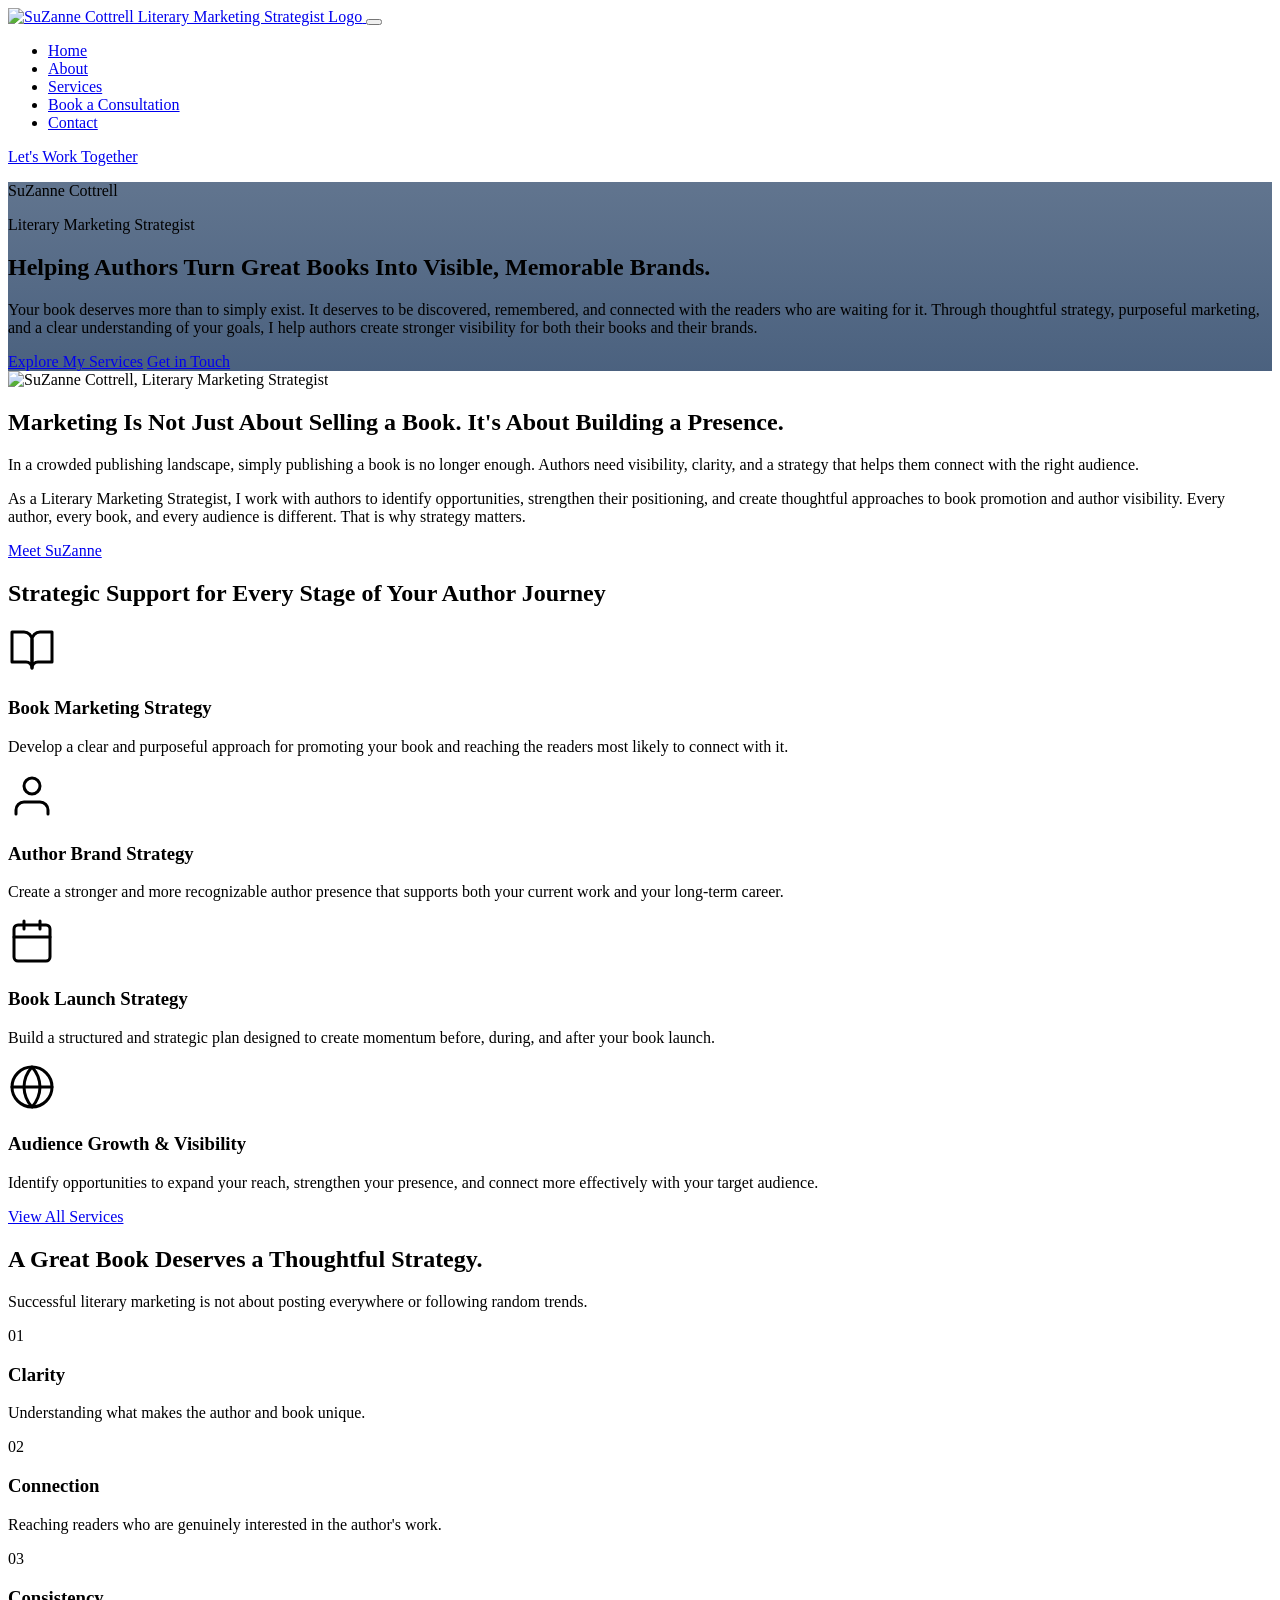
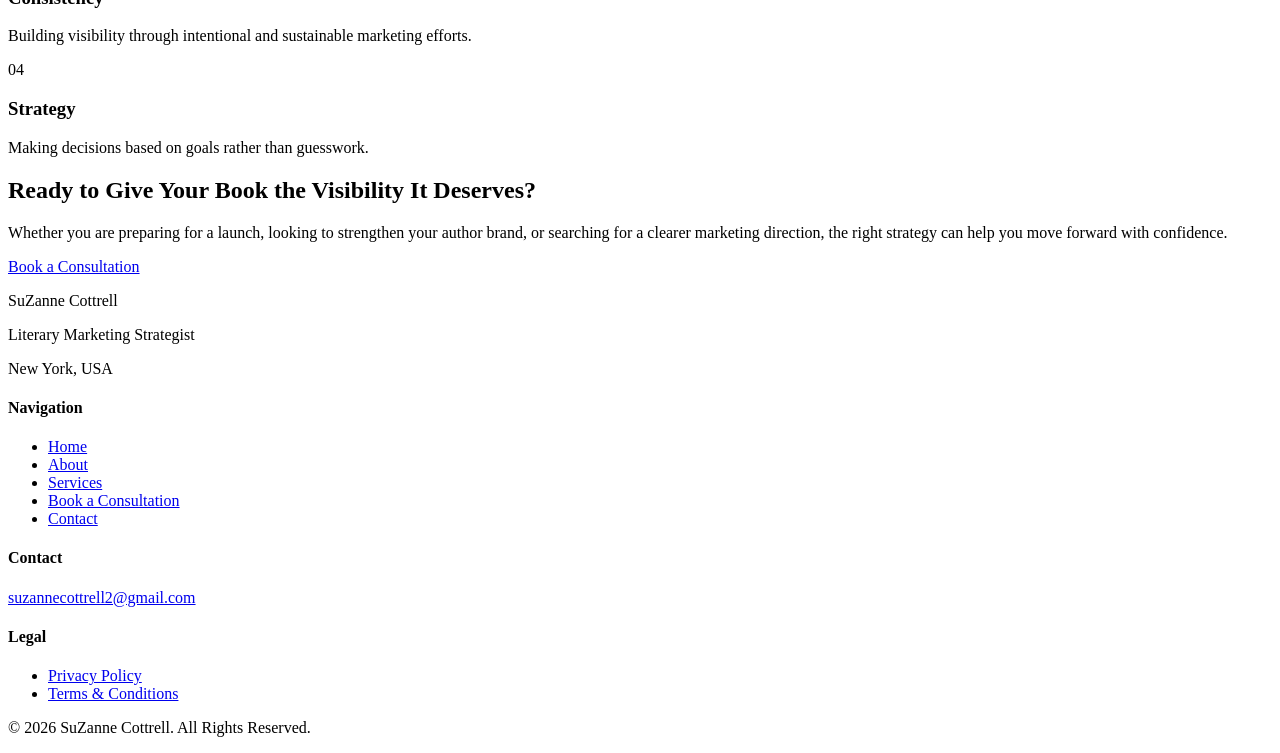
==== index.html @ 322f5db5 "Add files via upload" ====
<!-- index.html -->
<!DOCTYPE html>
<html lang="en">
<head>
    <meta charset="UTF-8">
    <meta name="viewport" content="width=device-width, initial-scale=1.0">
    <meta name="description" content="SuZanne Cottrell is a Literary Marketing Strategist helping authors turn great books into visible, memorable brands through strategic marketing and author branding.">
    <meta name="keywords" content="Literary Marketing Strategist, Book Marketing Consultant, Author Marketing Strategy, Book Launch Strategy, Author Branding">
    <title>SuZanne Cottrell | Literary Marketing Strategist for Authors</title>
    <link rel="preconnect" href="https://fonts.googleapis.com">
    <link rel="preconnect" href="https://fonts.gstatic.com" crossorigin>
    <link href="https://fonts.googleapis.com/css2?family=Bree+Serif&display=swap" rel="stylesheet">
    <link rel="stylesheet" href="./css/style.css">
</head>
<body>
    <header class="site-header">
        <nav class="main-nav" role="navigation" aria-label="Main navigation">
            <div class="nav-container">
                <a href="./index.html" class="logo-link">
                    <img src="assets/suzanne.png" alt="SuZanne Cottrell Literary Marketing Strategist Logo" class="logo-img">
                </a>
                
                <button class="mobile-menu-toggle" aria-label="Toggle menu" aria-expanded="false">
                    <span class="hamburger-line"></span>
                    <span class="hamburger-line"></span>
                    <span class="hamburger-line"></span>
                </button>

                <div class="nav-menu">
                    <ul class="nav-links">
                        <li><a href="./index.html" class="nav-link active">Home</a></li>
                        <li><a href="./about.html" class="nav-link">About</a></li>
                        <li><a href="./services.html" class="nav-link">Services</a></li>
                        <li><a href="./consultation.html" class="nav-link">Book a Consultation</a></li>
                        <li><a href="./contact.html" class="nav-link">Contact</a></li>
                    </ul>
                    <a href="./contact.html" class="btn btn-primary nav-cta">Let's Work Together</a>
                </div>
            </div>
        </nav>
    </header>

    <main>
        <!-- Hero Section -->
        <section class="hero" style="background-image: linear-gradient(rgba(30, 58, 95, 0.7), rgba(30, 58, 95, 0.8)), url('assets/suzanne.png');">
            <div class="hero-content">
                <p class="hero-name fade-up">SuZanne Cottrell</p>
                <p class="hero-title fade-up">Literary Marketing Strategist</p>
                <h1 class="hero-headline fade-up">Helping Authors Turn Great Books Into Visible, Memorable Brands.</h1>
                <p class="hero-text fade-up">Your book deserves more than to simply exist. It deserves to be discovered, remembered, and connected with the readers who are waiting for it. Through thoughtful strategy, purposeful marketing, and a clear understanding of your goals, I help authors create stronger visibility for both their books and their brands.</p>
                <div class="hero-buttons fade-up">
                    <a href="./services.html" class="btn btn-white">Explore My Services</a>
                    <a href="./contact.html" class="btn btn-outline-white">Get in Touch</a>
                </div>
            </div>
        </section>

        <!-- Introduction Section -->
        <section class="section introduction">
            <div class="container">
                <div class="two-column">
                    <div class="column image-column fade-up">
                        <div class="image-wrapper">
                            <img src="assets/suzanne.png" alt="SuZanne Cottrell, Literary Marketing Strategist" class="profile-image">
                        </div>
                    </div>
                    <div class="column content-column fade-up">
                        <h2 class="section-heading">Marketing Is Not Just About Selling a Book. It's About Building a Presence.</h2>
                        <div class="section-text">
                            <p>In a crowded publishing landscape, simply publishing a book is no longer enough. Authors need visibility, clarity, and a strategy that helps them connect with the right audience.</p>
                            <p>As a Literary Marketing Strategist, I work with authors to identify opportunities, strengthen their positioning, and create thoughtful approaches to book promotion and author visibility. Every author, every book, and every audience is different. That is why strategy matters.</p>
                        </div>
                        <a href="./about.html" class="btn btn-primary">Meet SuZanne</a>
                    </div>
                </div>
            </div>
        </section>

        <!-- Services Preview -->
        <section class="section services-preview bg-light">
            <div class="container">
                <h2 class="section-heading text-center fade-up">Strategic Support for Every Stage of Your Author Journey</h2>
                <div class="services-grid">
                    <div class="service-card fade-up">
                        <div class="service-icon">
                            <svg width="48" height="48" viewBox="0 0 24 24" fill="none" stroke="currentColor" stroke-width="1.5" stroke-linecap="round" stroke-linejoin="round"><path d="M2 3h6a4 4 0 0 1 4 4v14a3 3 0 0 0-3-3H2z"></path><path d="M22 3h-6a4 4 0 0 0-4 4v14a3 3 0 0 1 3-3h7z"></path></svg>
                        </div>
                        <h3 class="service-title">Book Marketing Strategy</h3>
                        <p class="service-description">Develop a clear and purposeful approach for promoting your book and reaching the readers most likely to connect with it.</p>
                    </div>
                    <div class="service-card fade-up" style="transition-delay: 0.1s;">
                        <div class="service-icon">
                            <svg width="48" height="48" viewBox="0 0 24 24" fill="none" stroke="currentColor" stroke-width="1.5" stroke-linecap="round" stroke-linejoin="round"><path d="M20 21v-2a4 4 0 0 0-4-4H8a4 4 0 0 0-4 4v2"></path><circle cx="12" cy="7" r="4"></circle></svg>
                        </div>
                        <h3 class="service-title">Author Brand Strategy</h3>
                        <p class="service-description">Create a stronger and more recognizable author presence that supports both your current work and your long-term career.</p>
                    </div>
                    <div class="service-card fade-up" style="transition-delay: 0.2s;">
                        <div class="service-icon">
                            <svg width="48" height="48" viewBox="0 0 24 24" fill="none" stroke="currentColor" stroke-width="1.5" stroke-linecap="round" stroke-linejoin="round"><rect x="3" y="4" width="18" height="18" rx="2" ry="2"></rect><line x1="16" y1="2" x2="16" y2="6"></line><line x1="8" y1="2" x2="8" y2="6"></line><line x1="3" y1="10" x2="21" y2="10"></line></svg>
                        </div>
                        <h3 class="service-title">Book Launch Strategy</h3>
                        <p class="service-description">Build a structured and strategic plan designed to create momentum before, during, and after your book launch.</p>
                    </div>
                    <div class="service-card fade-up" style="transition-delay: 0.3s;">
                        <div class="service-icon">
                            <svg width="48" height="48" viewBox="0 0 24 24" fill="none" stroke="currentColor" stroke-width="1.5" stroke-linecap="round" stroke-linejoin="round"><circle cx="12" cy="12" r="10"></circle><line x1="2" y1="12" x2="22" y2="12"></line><path d="M12 2a15.3 15.3 0 0 1 4 10 15.3 15.3 0 0 1-4 10 15.3 15.3 0 0 1-4-10 15.3 15.3 0 0 1 4-10z"></path></svg>
                        </div>
                        <h3 class="service-title">Audience Growth & Visibility</h3>
                        <p class="service-description">Identify opportunities to expand your reach, strengthen your presence, and connect more effectively with your target audience.</p>
                    </div>
                </div>
                <div class="text-center mt-4">
                    <a href="./services.html" class="btn btn-primary">View All Services</a>
                </div>
            </div>
        </section>

        <!-- Why Strategy Matters -->
        <section class="section why-strategy">
            <div class="container">
                <h2 class="section-heading text-center fade-up">A Great Book Deserves a Thoughtful Strategy.</h2>
                <p class="section-subheading text-center fade-up">Successful literary marketing is not about posting everywhere or following random trends.</p>
                
                <div class="principles-grid">
                    <div class="principle-item fade-up">
                        <div class="principle-number">01</div>
                        <h3 class="principle-title">Clarity</h3>
                        <p>Understanding what makes the author and book unique.</p>
                    </div>
                    <div class="principle-item fade-up" style="transition-delay: 0.1s;">
                        <div class="principle-number">02</div>
                        <h3 class="principle-title">Connection</h3>
                        <p>Reaching readers who are genuinely interested in the author's work.</p>
                    </div>
                    <div class="principle-item fade-up" style="transition-delay: 0.2s;">
                        <div class="principle-number">03</div>
                        <h3 class="principle-title">Consistency</h3>
                        <p>Building visibility through intentional and sustainable marketing efforts.</p>
                    </div>
                    <div class="principle-item fade-up" style="transition-delay: 0.3s;">
                        <div class="principle-number">04</div>
                        <h3 class="principle-title">Strategy</h3>
                        <p>Making decisions based on goals rather than guesswork.</p>
                    </div>
                </div>
            </div>
        </section>

        <!-- Consultation CTA -->
        <section class="section cta-section bg-primary">
            <div class="container text-center">
                <h2 class="cta-heading fade-up">Ready to Give Your Book the Visibility It Deserves?</h2>
                <p class="cta-text fade-up">Whether you are preparing for a launch, looking to strengthen your author brand, or searching for a clearer marketing direction, the right strategy can help you move forward with confidence.</p>
                <a href="./consultation.html" class="btn btn-white fade-up">Book a Consultation</a>
            </div>
        </section>
    </main>

    <footer class="site-footer">
        <div class="container">
            <div class="footer-content">
                <div class="footer-brand">
                    <p class="footer-name">SuZanne Cottrell</p>
                    <p class="footer-title">Literary Marketing Strategist</p>
                    <p class="footer-location">New York, USA</p>
                </div>
                
                <div class="footer-nav">
                    <h4>Navigation</h4>
                    <ul>
                        <li><a href="./index.html">Home</a></li>
                        <li><a href="./about.html">About</a></li>
                        <li><a href="./services.html">Services</a></li>
                        <li><a href="./consultation.html">Book a Consultation</a></li>
                        <li><a href="./contact.html">Contact</a></li>
                    </ul>
                </div>

                <div class="footer-contact">
                    <h4>Contact</h4>
                    <a href="mailto:suzannecottrell2@gmail.com">suzannecottrell2@gmail.com</a>
                </div>

                <div class="footer-legal">
                    <h4>Legal</h4>
                    <ul>
                        <li><a href="./privacy-policy.html">Privacy Policy</a></li>
                        <li><a href="./terms.html">Terms & Conditions</a></li>
                    </ul>
                </div>
            </div>
            
            <div class="footer-bottom">
                <p>&copy; 2026 SuZanne Cottrell. All Rights Reserved.</p>
            </div>
        </div>
    </footer>

    <script src="./js/script.js"></script>
</body>
</html>
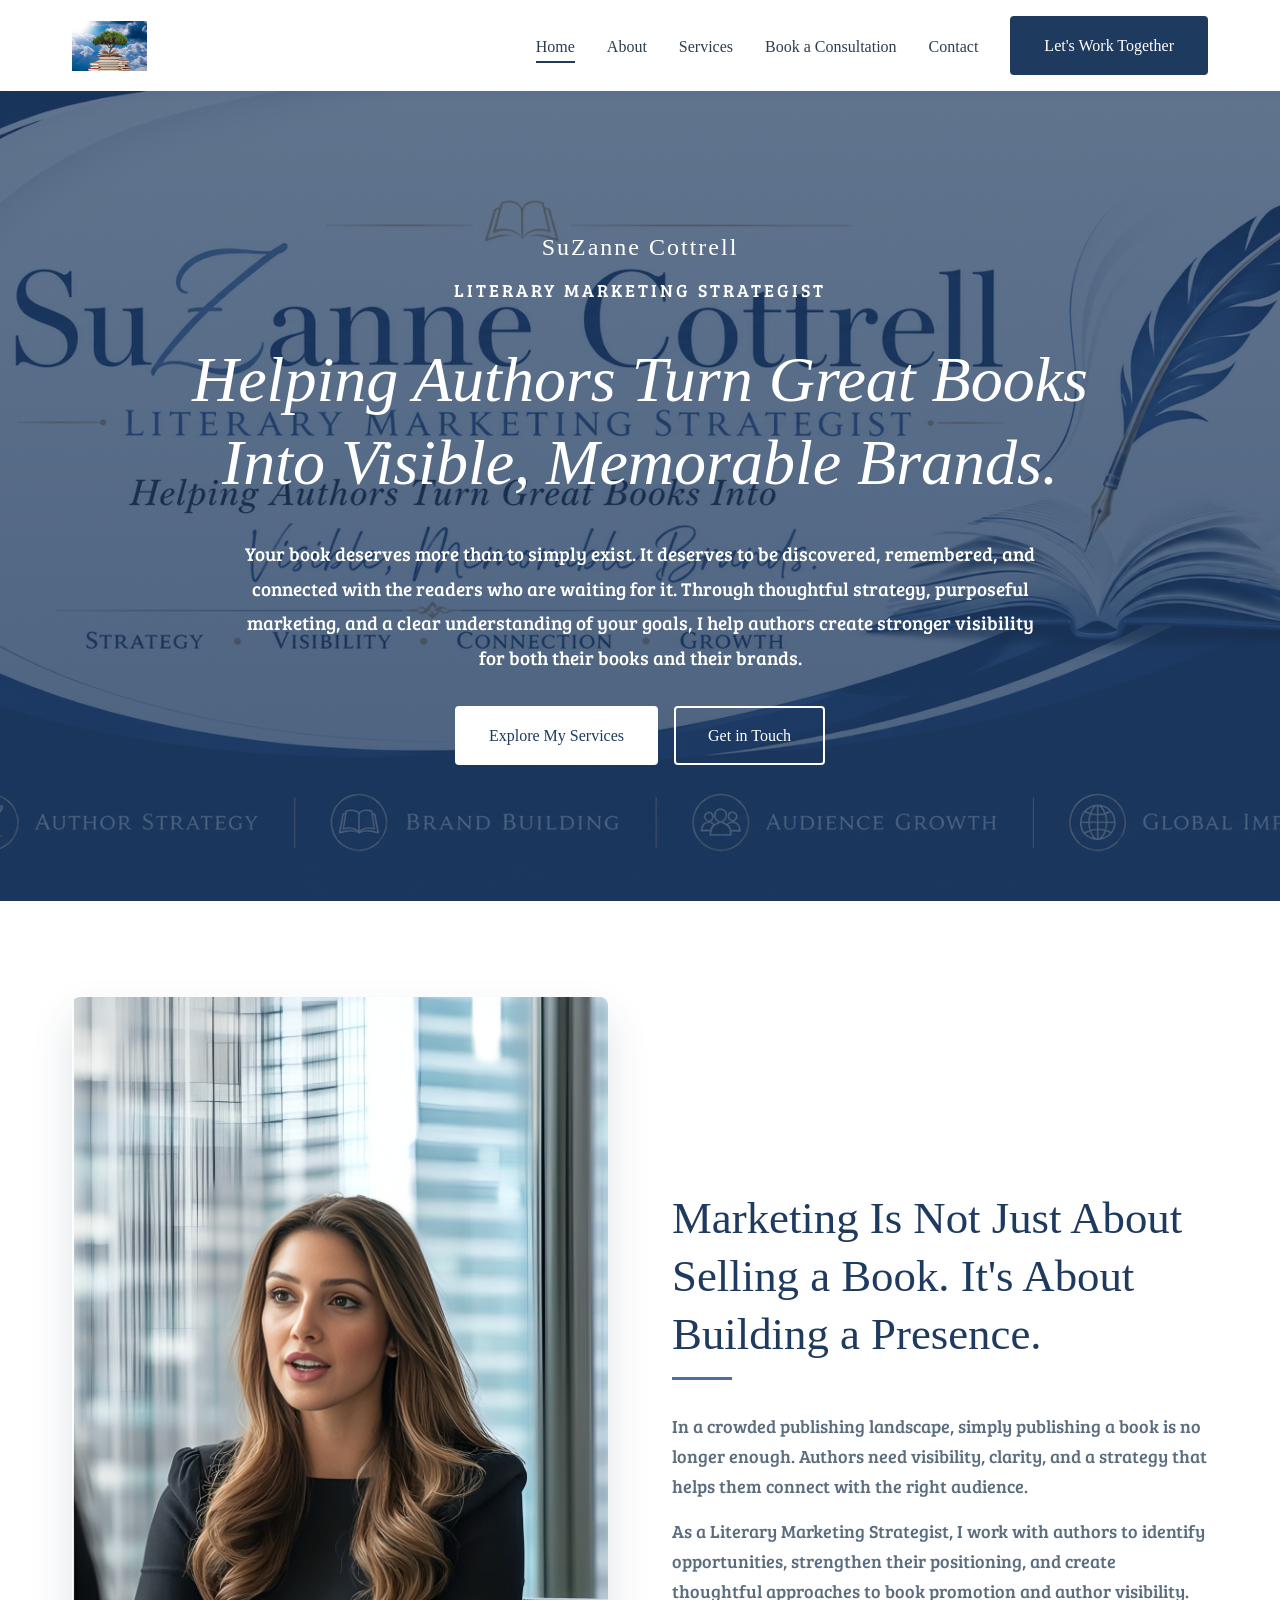
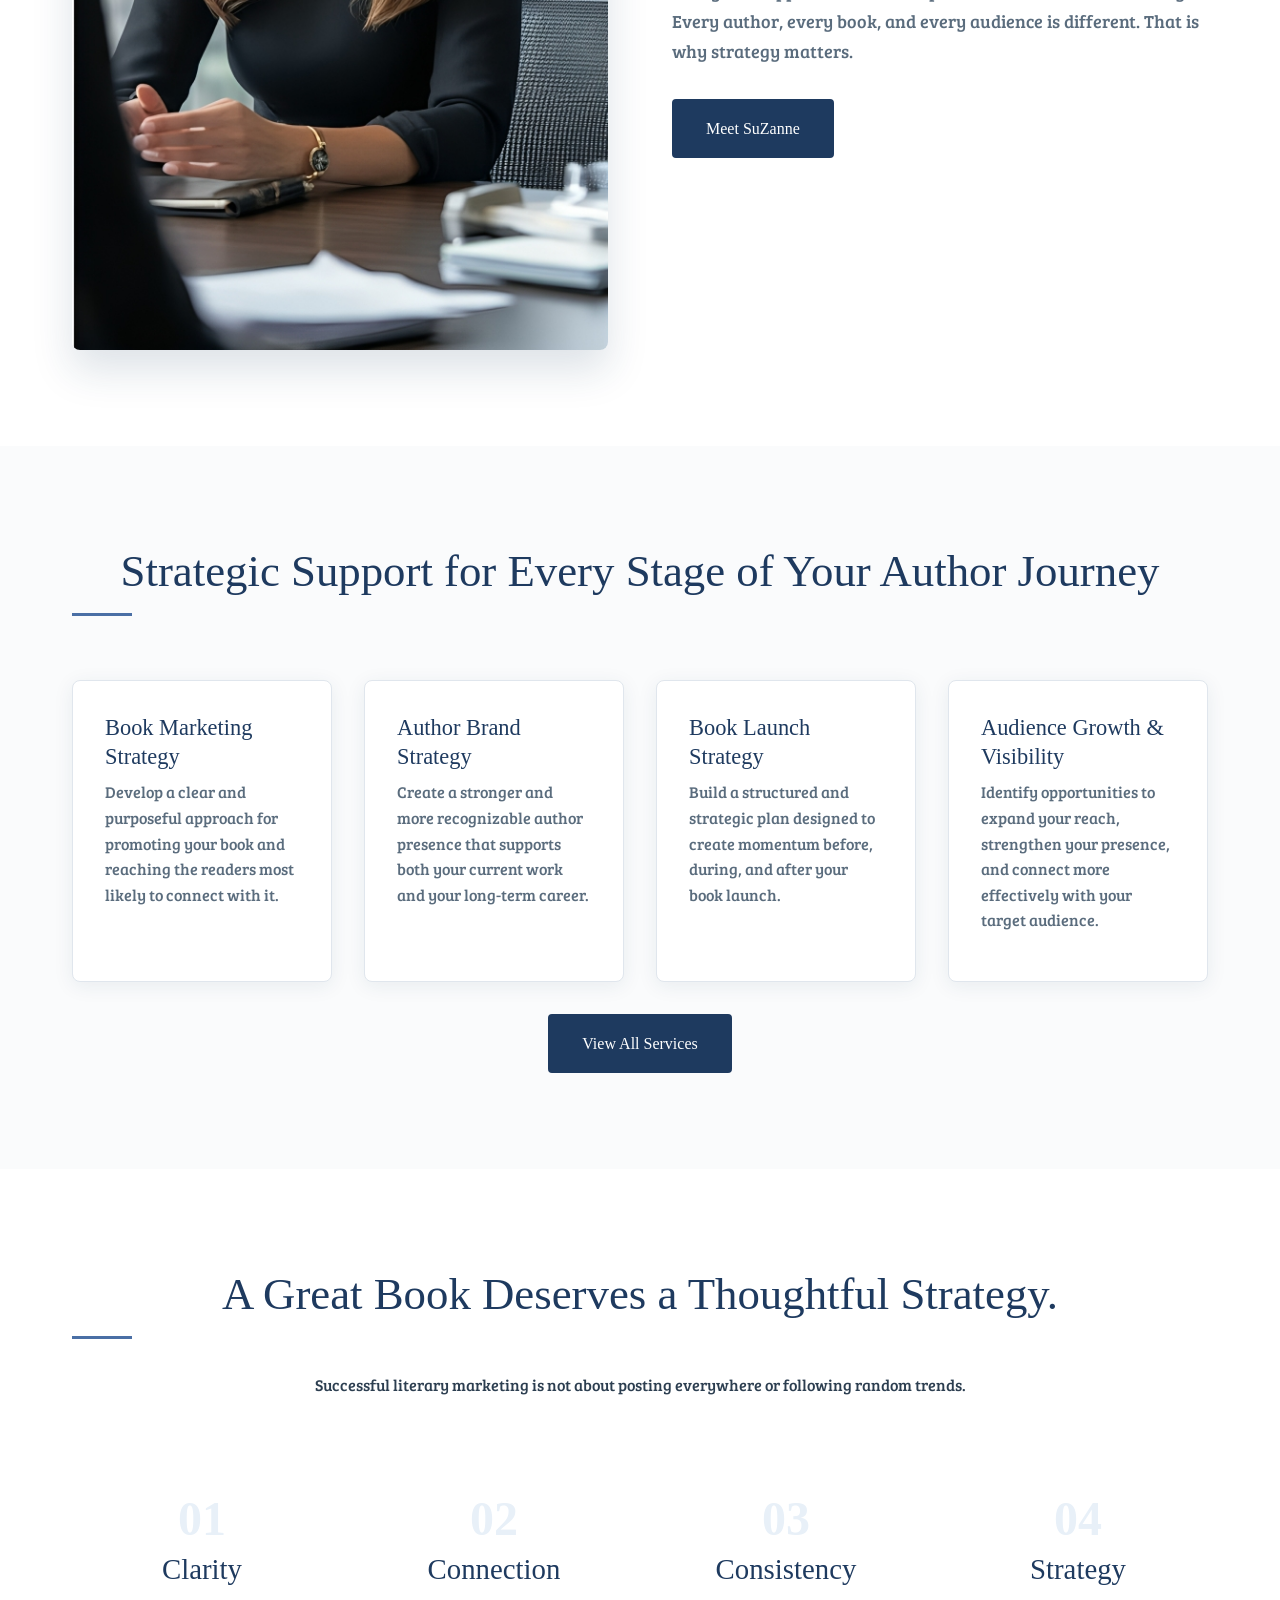
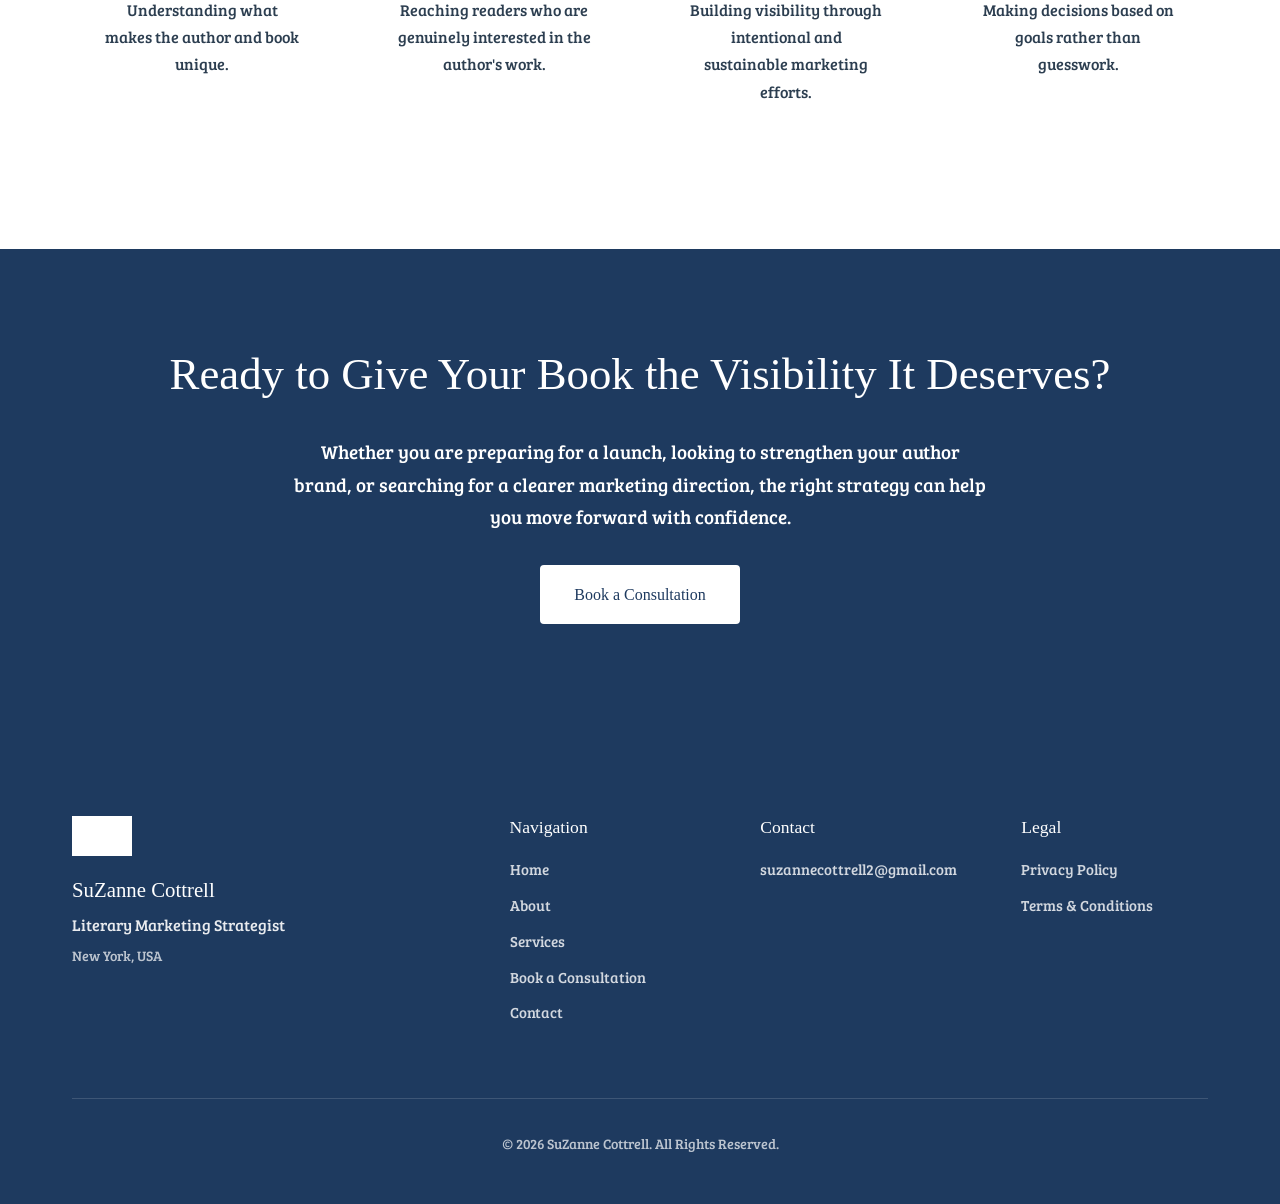
==== commit 5f358169: "Update index.html" ====
--- a/index.html
+++ b/index.html
@@ -5,63 +5,56 @@
     <meta charset="UTF-8">
     <meta name="viewport" content="width=device-width, initial-scale=1.0">
     <meta name="description" content="SuZanne Cottrell is a Literary Marketing Strategist helping authors turn great books into visible, memorable brands through strategic marketing and author branding.">
-    <meta name="keywords" content="Literary Marketing Strategist, Book Marketing Consultant, Author Marketing Strategy, Book Launch Strategy, Author Branding">
     <title>SuZanne Cottrell | Literary Marketing Strategist for Authors</title>
-    <link rel="preconnect" href="https://fonts.googleapis.com">
-    <link rel="preconnect" href="https://fonts.gstatic.com" crossorigin>
     <link href="https://fonts.googleapis.com/css2?family=Bree+Serif&display=swap" rel="stylesheet">
-    <link rel="stylesheet" href="./css/style.css">
+    <link rel="stylesheet" href="style.css">
 </head>
 <body>
     <header class="site-header">
-        <nav class="main-nav" role="navigation" aria-label="Main navigation">
+        <nav class="main-nav">
             <div class="nav-container">
-                <a href="./index.html" class="logo-link">
-                    <img src="assets/suzanne.png" alt="SuZanne Cottrell Literary Marketing Strategist Logo" class="logo-img">
+                <a href="index.html" class="logo-link">
+                    <img src="logo.png" alt="SuZanne Cottrell Logo" class="logo-img">
                 </a>
-                
                 <button class="mobile-menu-toggle" aria-label="Toggle menu" aria-expanded="false">
                     <span class="hamburger-line"></span>
                     <span class="hamburger-line"></span>
                     <span class="hamburger-line"></span>
                 </button>
-
                 <div class="nav-menu">
                     <ul class="nav-links">
-                        <li><a href="./index.html" class="nav-link active">Home</a></li>
-                        <li><a href="./about.html" class="nav-link">About</a></li>
-                        <li><a href="./services.html" class="nav-link">Services</a></li>
-                        <li><a href="./consultation.html" class="nav-link">Book a Consultation</a></li>
-                        <li><a href="./contact.html" class="nav-link">Contact</a></li>
+                        <li><a href="index.html" class="nav-link active">Home</a></li>
+                        <li><a href="about.html" class="nav-link">About</a></li>
+                        <li><a href="services.html" class="nav-link">Services</a></li>
+                        <li><a href="consultation.html" class="nav-link">Book a Consultation</a></li>
+                        <li><a href="contact.html" class="nav-link">Contact</a></li>
                     </ul>
-                    <a href="./contact.html" class="btn btn-primary nav-cta">Let's Work Together</a>
+                    <a href="contact.html" class="btn btn-primary nav-cta">Let's Work Together</a>
                 </div>
             </div>
         </nav>
     </header>
 
     <main>
-        <!-- Hero Section -->
-        <section class="hero" style="background-image: linear-gradient(rgba(30, 58, 95, 0.7), rgba(30, 58, 95, 0.8)), url('assets/suzanne.png');">
+        <section class="hero" style="background-image: linear-gradient(rgba(30, 58, 95, 0.7), rgba(30, 58, 95, 0.8)), url('banner.png');">
             <div class="hero-content">
                 <p class="hero-name fade-up">SuZanne Cottrell</p>
                 <p class="hero-title fade-up">Literary Marketing Strategist</p>
                 <h1 class="hero-headline fade-up">Helping Authors Turn Great Books Into Visible, Memorable Brands.</h1>
                 <p class="hero-text fade-up">Your book deserves more than to simply exist. It deserves to be discovered, remembered, and connected with the readers who are waiting for it. Through thoughtful strategy, purposeful marketing, and a clear understanding of your goals, I help authors create stronger visibility for both their books and their brands.</p>
                 <div class="hero-buttons fade-up">
-                    <a href="./services.html" class="btn btn-white">Explore My Services</a>
-                    <a href="./contact.html" class="btn btn-outline-white">Get in Touch</a>
+                    <a href="services.html" class="btn btn-white">Explore My Services</a>
+                    <a href="contact.html" class="btn btn-outline-white">Get in Touch</a>
                 </div>
             </div>
         </section>
 
-        <!-- Introduction Section -->
         <section class="section introduction">
             <div class="container">
                 <div class="two-column">
                     <div class="column image-column fade-up">
                         <div class="image-wrapper">
-                            <img src="assets/suzanne.png" alt="SuZanne Cottrell, Literary Marketing Strategist" class="profile-image">
+                            <img src="suzanne.png" alt="SuZanne Cottrell, Literary Marketing Strategist" class="profile-image">
                         </div>
                     </div>
                     <div class="column content-column fade-up">
@@ -70,75 +63,60 @@
                             <p>In a crowded publishing landscape, simply publishing a book is no longer enough. Authors need visibility, clarity, and a strategy that helps them connect with the right audience.</p>
                             <p>As a Literary Marketing Strategist, I work with authors to identify opportunities, strengthen their positioning, and create thoughtful approaches to book promotion and author visibility. Every author, every book, and every audience is different. That is why strategy matters.</p>
                         </div>
-                        <a href="./about.html" class="btn btn-primary">Meet SuZanne</a>
+                        <a href="about.html" class="btn btn-primary">Meet SuZanne</a>
                     </div>
                 </div>
             </div>
         </section>
 
-        <!-- Services Preview -->
         <section class="section services-preview bg-light">
             <div class="container">
                 <h2 class="section-heading text-center fade-up">Strategic Support for Every Stage of Your Author Journey</h2>
                 <div class="services-grid">
                     <div class="service-card fade-up">
-                        <div class="service-icon">
-                            <svg width="48" height="48" viewBox="0 0 24 24" fill="none" stroke="currentColor" stroke-width="1.5" stroke-linecap="round" stroke-linejoin="round"><path d="M2 3h6a4 4 0 0 1 4 4v14a3 3 0 0 0-3-3H2z"></path><path d="M22 3h-6a4 4 0 0 0-4 4v14a3 3 0 0 1 3-3h7z"></path></svg>
-                        </div>
                         <h3 class="service-title">Book Marketing Strategy</h3>
                         <p class="service-description">Develop a clear and purposeful approach for promoting your book and reaching the readers most likely to connect with it.</p>
                     </div>
-                    <div class="service-card fade-up" style="transition-delay: 0.1s;">
-                        <div class="service-icon">
-                            <svg width="48" height="48" viewBox="0 0 24 24" fill="none" stroke="currentColor" stroke-width="1.5" stroke-linecap="round" stroke-linejoin="round"><path d="M20 21v-2a4 4 0 0 0-4-4H8a4 4 0 0 0-4 4v2"></path><circle cx="12" cy="7" r="4"></circle></svg>
-                        </div>
+                    <div class="service-card fade-up">
                         <h3 class="service-title">Author Brand Strategy</h3>
                         <p class="service-description">Create a stronger and more recognizable author presence that supports both your current work and your long-term career.</p>
                     </div>
-                    <div class="service-card fade-up" style="transition-delay: 0.2s;">
-                        <div class="service-icon">
-                            <svg width="48" height="48" viewBox="0 0 24 24" fill="none" stroke="currentColor" stroke-width="1.5" stroke-linecap="round" stroke-linejoin="round"><rect x="3" y="4" width="18" height="18" rx="2" ry="2"></rect><line x1="16" y1="2" x2="16" y2="6"></line><line x1="8" y1="2" x2="8" y2="6"></line><line x1="3" y1="10" x2="21" y2="10"></line></svg>
-                        </div>
+                    <div class="service-card fade-up">
                         <h3 class="service-title">Book Launch Strategy</h3>
                         <p class="service-description">Build a structured and strategic plan designed to create momentum before, during, and after your book launch.</p>
                     </div>
-                    <div class="service-card fade-up" style="transition-delay: 0.3s;">
-                        <div class="service-icon">
-                            <svg width="48" height="48" viewBox="0 0 24 24" fill="none" stroke="currentColor" stroke-width="1.5" stroke-linecap="round" stroke-linejoin="round"><circle cx="12" cy="12" r="10"></circle><line x1="2" y1="12" x2="22" y2="12"></line><path d="M12 2a15.3 15.3 0 0 1 4 10 15.3 15.3 0 0 1-4 10 15.3 15.3 0 0 1-4-10 15.3 15.3 0 0 1 4-10z"></path></svg>
-                        </div>
+                    <div class="service-card fade-up">
                         <h3 class="service-title">Audience Growth & Visibility</h3>
                         <p class="service-description">Identify opportunities to expand your reach, strengthen your presence, and connect more effectively with your target audience.</p>
                     </div>
                 </div>
                 <div class="text-center mt-4">
-                    <a href="./services.html" class="btn btn-primary">View All Services</a>
+                    <a href="services.html" class="btn btn-primary">View All Services</a>
                 </div>
             </div>
         </section>
 
-        <!-- Why Strategy Matters -->
         <section class="section why-strategy">
             <div class="container">
                 <h2 class="section-heading text-center fade-up">A Great Book Deserves a Thoughtful Strategy.</h2>
                 <p class="section-subheading text-center fade-up">Successful literary marketing is not about posting everywhere or following random trends.</p>
-                
                 <div class="principles-grid">
                     <div class="principle-item fade-up">
                         <div class="principle-number">01</div>
                         <h3 class="principle-title">Clarity</h3>
                         <p>Understanding what makes the author and book unique.</p>
                     </div>
-                    <div class="principle-item fade-up" style="transition-delay: 0.1s;">
+                    <div class="principle-item fade-up">
                         <div class="principle-number">02</div>
                         <h3 class="principle-title">Connection</h3>
                         <p>Reaching readers who are genuinely interested in the author's work.</p>
                     </div>
-                    <div class="principle-item fade-up" style="transition-delay: 0.2s;">
+                    <div class="principle-item fade-up">
                         <div class="principle-number">03</div>
                         <h3 class="principle-title">Consistency</h3>
                         <p>Building visibility through intentional and sustainable marketing efforts.</p>
                     </div>
-                    <div class="principle-item fade-up" style="transition-delay: 0.3s;">
+                    <div class="principle-item fade-up">
                         <div class="principle-number">04</div>
                         <h3 class="principle-title">Strategy</h3>
                         <p>Making decisions based on goals rather than guesswork.</p>
@@ -147,12 +125,11 @@
             </div>
         </section>
 
-        <!-- Consultation CTA -->
         <section class="section cta-section bg-primary">
             <div class="container text-center">
                 <h2 class="cta-heading fade-up">Ready to Give Your Book the Visibility It Deserves?</h2>
                 <p class="cta-text fade-up">Whether you are preparing for a launch, looking to strengthen your author brand, or searching for a clearer marketing direction, the right strategy can help you move forward with confidence.</p>
-                <a href="./consultation.html" class="btn btn-white fade-up">Book a Consultation</a>
+                <a href="consultation.html" class="btn btn-white fade-up">Book a Consultation</a>
             </div>
         </section>
     </main>
@@ -161,42 +138,39 @@
         <div class="container">
             <div class="footer-content">
                 <div class="footer-brand">
+                    <img src="logo.png" alt="SuZanne Cottrell Logo" class="footer-logo">
                     <p class="footer-name">SuZanne Cottrell</p>
                     <p class="footer-title">Literary Marketing Strategist</p>
                     <p class="footer-location">New York, USA</p>
                 </div>
-                
                 <div class="footer-nav">
                     <h4>Navigation</h4>
                     <ul>
-                        <li><a href="./index.html">Home</a></li>
-                        <li><a href="./about.html">About</a></li>
-                        <li><a href="./services.html">Services</a></li>
-                        <li><a href="./consultation.html">Book a Consultation</a></li>
-                        <li><a href="./contact.html">Contact</a></li>
+                        <li><a href="index.html">Home</a></li>
+                        <li><a href="about.html">About</a></li>
+                        <li><a href="services.html">Services</a></li>
+                        <li><a href="consultation.html">Book a Consultation</a></li>
+                        <li><a href="contact.html">Contact</a></li>
                     </ul>
                 </div>
-
                 <div class="footer-contact">
                     <h4>Contact</h4>
                     <a href="mailto:suzannecottrell2@gmail.com">suzannecottrell2@gmail.com</a>
                 </div>
-
                 <div class="footer-legal">
                     <h4>Legal</h4>
                     <ul>
-                        <li><a href="./privacy-policy.html">Privacy Policy</a></li>
-                        <li><a href="./terms.html">Terms & Conditions</a></li>
+                        <li><a href="privacy-policy.html">Privacy Policy</a></li>
+                        <li><a href="terms.html">Terms & Conditions</a></li>
                     </ul>
                 </div>
             </div>
-            
             <div class="footer-bottom">
                 <p>&copy; 2026 SuZanne Cottrell. All Rights Reserved.</p>
             </div>
         </div>
     </footer>
 
-    <script src="./js/script.js"></script>
+    <script src="script.js"></script>
 </body>
-</html>+</html>
--- a/style.css
+++ b/style.css
@@ -0,0 +1,972 @@
+/* css/style.css */
+
+:root {
+    /* Color Palette - Luxury Blue & White */
+    --primary-blue: #1e3a5f;
+    --secondary-blue: #4a6fa5;
+    --light-blue: #e8f0f8;
+    --accent-blue: #6b8cae;
+    --white: #ffffff;
+    --off-white: #fafbfc;
+    --text-dark: #2c3e50;
+    --text-light: #5a6c7d;
+    --text-muted: #7a8a9a;
+    --border-color: #e0e6ed;
+    
+    /* Typography */
+    --font-heading: Georgia, 'Times New Roman', serif;
+    --font-body: 'Bree Serif', Georgia, serif;
+    
+    /* Spacing */
+    --space-xs: 0.5rem;
+    --space-sm: 1rem;
+    --space-md: 2rem;
+    --space-lg: 4rem;
+    --space-xl: 6rem;
+    
+    /* Transitions */
+    --transition-fast: 0.2s ease;
+    --transition-medium: 0.4s ease;
+    --transition-slow: 0.6s ease;
+    
+    /* Border Radius */
+    --radius-sm: 4px;
+    --radius-md: 8px;
+    --radius-lg: 12px;
+}
+
+/* Reset & Base */
+* {
+    margin: 0;
+    padding: 0;
+    box-sizing: border-box;
+}
+
+html {
+    scroll-behavior: smooth;
+    font-size: 16px;
+}
+
+body {
+    font-family: var(--font-body);
+    color: var(--text-dark);
+    line-height: 1.7;
+    background-color: var(--white);
+    overflow-x: hidden;
+}
+
+h1, h2, h3, h4, h5, h6 {
+    font-family: var(--font-heading);
+    font-weight: 400;
+    line-height: 1.3;
+    color: var(--primary-blue);
+    margin-bottom: var(--space-sm);
+}
+
+h1 { font-size: clamp(2.5rem, 5vw, 4rem); }
+h2 { font-size: clamp(1.8rem, 4vw, 2.8rem); }
+h3 { font-size: clamp(1.3rem, 3vw, 1.8rem); }
+
+p {
+    margin-bottom: var(--space-sm);
+}
+
+a {
+    color: var(--secondary-blue);
+    text-decoration: none;
+    transition: var(--transition-fast);
+}
+
+a:hover {
+    color: var(--primary-blue);
+}
+
+img {
+    max-width: 100%;
+    height: auto;
+    display: block;
+}
+
+/* Layout */
+.container {
+    max-width: 1200px;
+    margin: 0 auto;
+    padding: 0 var(--space-md);
+}
+
+.container.narrow {
+    max-width: 800px;
+}
+
+.section {
+    padding: var(--space-xl) 0;
+}
+
+.bg-light {
+    background-color: var(--off-white);
+}
+
+.bg-primary {
+    background-color: var(--primary-blue);
+    color: var(--white);
+}
+
+.bg-primary h1,
+.bg-primary h2,
+.bg-primary h3 {
+    color: var(--white);
+}
+
+.text-center {
+    text-align: center;
+}
+
+.mt-4 {
+    margin-top: var(--space-md);
+}
+
+/* Navigation */
+.site-header {
+    position: sticky;
+    top: 0;
+    z-index: 1000;
+    background-color: var(--white);
+    box-shadow: 0 2px 10px rgba(30, 58, 95, 0.1);
+}
+
+.main-nav {
+    padding: var(--space-sm) 0;
+}
+
+.nav-container {
+    max-width: 1200px;
+    margin: 0 auto;
+    padding: 0 var(--space-md);
+    display: flex;
+    justify-content: space-between;
+    align-items: center;
+}
+
+.logo-link {
+    display: block;
+    z-index: 1001;
+}
+
+.logo-img {
+    height: 50px;
+    width: auto;
+    max-width: 200px;
+    object-fit: contain;
+}
+
+.nav-menu {
+    display: flex;
+    align-items: center;
+    gap: var(--space-md);
+}
+
+.nav-links {
+    display: flex;
+    list-style: none;
+    gap: var(--space-md);
+}
+
+.nav-link {
+    font-family: var(--font-heading);
+    color: var(--text-dark);
+    font-size: 1rem;
+    position: relative;
+    padding: 0.5rem 0;
+}
+
+.nav-link::after {
+    content: '';
+    position: absolute;
+    bottom: 0;
+    left: 0;
+    width: 0;
+    height: 2px;
+    background-color: var(--primary-blue);
+    transition: var(--transition-medium);
+}
+
+.nav-link:hover::after,
+.nav-link.active::after {
+    width: 100%;
+}
+
+.nav-link:hover {
+    color: var(--primary-blue);
+}
+
+/* Mobile Menu Toggle */
+.mobile-menu-toggle {
+    display: none;
+    flex-direction: column;
+    background: none;
+    border: none;
+    cursor: pointer;
+    padding: 0.5rem;
+    z-index: 1001;
+}
+
+.hamburger-line {
+    width: 25px;
+    height: 2px;
+    background-color: var(--primary-blue);
+    margin: 3px 0;
+    transition: var(--transition-fast);
+}
+
+/* Buttons */
+.btn {
+    display: inline-block;
+    padding: 0.875rem 2rem;
+    font-family: var(--font-heading);
+    font-size: 1rem;
+    text-align: center;
+    border: 2px solid transparent;
+    border-radius: var(--radius-sm);
+    cursor: pointer;
+    transition: var(--transition-medium);
+    text-decoration: none;
+}
+
+.btn-primary {
+    background-color: var(--primary-blue);
+    color: var(--white);
+    border-color: var(--primary-blue);
+}
+
+.btn-primary:hover {
+    background-color: var(--secondary-blue);
+    border-color: var(--secondary-blue);
+    color: var(--white);
+    transform: translateY(-2px);
+    box-shadow: 0 4px 12px rgba(30, 58, 95, 0.3);
+}
+
+.btn-white {
+    background-color: var(--white);
+    color: var(--primary-blue);
+    border-color: var(--white);
+}
+
+.btn-white:hover {
+    background-color: transparent;
+    color: var(--white);
+    transform: translateY(-2px);
+}
+
+.btn-outline-white {
+    background-color: transparent;
+    color: var(--white);
+    border-color: var(--white);
+}
+
+.btn-outline-white:hover {
+    background-color: var(--white);
+    color: var(--primary-blue);
+    transform: translateY(-2px);
+}
+
+.btn-large {
+    padding: 1rem 2.5rem;
+    font-size: 1.1rem;
+}
+
+/* Hero Section */
+.hero {
+    min-height: 90vh;
+    background-size: cover;
+    background-position: center;
+    display: flex;
+    align-items: center;
+    justify-content: center;
+    text-align: center;
+    color: var(--white);
+    position: relative;
+    padding: var(--space-lg) var(--space-md);
+}
+
+.hero-content {
+    max-width: 900px;
+    z-index: 2;
+}
+
+.hero-name {
+    font-family: var(--font-heading);
+    font-size: 1.5rem;
+    letter-spacing: 2px;
+    margin-bottom: var(--space-xs);
+    opacity: 0.9;
+}
+
+.hero-title {
+    font-family: var(--font-body);
+    font-size: 1.1rem;
+    letter-spacing: 3px;
+    text-transform: uppercase;
+    margin-bottom: var(--space-md);
+    opacity: 0.8;
+}
+
+.hero-headline {
+    color: var(--white);
+    margin-bottom: var(--space-md);
+    font-style: italic;
+}
+
+.hero-text {
+    font-size: 1.2rem;
+    line-height: 1.8;
+    margin-bottom: var(--space-md);
+    max-width: 800px;
+    margin-left: auto;
+    margin-right: auto;
+}
+
+.hero-buttons {
+    display: flex;
+    gap: var(--space-sm);
+    justify-content: center;
+    flex-wrap: wrap;
+}
+
+/* Page Hero */
+.page-hero {
+    background-color: var(--primary-blue);
+    color: var(--white);
+    padding: var(--space-xl) var(--space-md);
+    text-align: center;
+    background-size: cover;
+    background-position: center;
+    background-blend-mode: multiply;
+}
+
+.page-hero-title {
+    color: var(--white);
+    margin-bottom: var(--space-sm);
+}
+
+.page-hero-subtitle {
+    font-size: 1.2rem;
+    max-width: 700px;
+    margin: 0 auto;
+    opacity: 0.9;
+}
+
+/* Two Column Layout */
+.two-column {
+    display: grid;
+    grid-template-columns: 1fr 1fr;
+    gap: var(--space-lg);
+    align-items: center;
+}
+
+.image-wrapper {
+    overflow: hidden;
+    border-radius: var(--radius-md);
+    box-shadow: 0 20px 40px rgba(30, 58, 95, 0.15);
+}
+
+.profile-image {
+    width: 100%;
+    height: 100%;
+    object-fit: cover;
+    transition: var(--transition-slow);
+}
+
+.image-wrapper:hover .profile-image {
+    transform: scale(1.05);
+}
+
+.section-heading {
+    margin-bottom: var(--space-md);
+    position: relative;
+    padding-bottom: var(--space-sm);
+}
+
+.section-heading::after {
+    content: '';
+    position: absolute;
+    bottom: 0;
+    left: 0;
+    width: 60px;
+    height: 3px;
+    background-color: var(--secondary-blue);
+}
+
+.text-center .section-heading::after {
+    left: 50%;
+    transform: translateX(-50%);
+}
+
+.section-text {
+    font-size: 1.1rem;
+    color: var(--text-light);
+    margin-bottom: var(--space-md);
+}
+
+/* Services Grid */
+.services-grid {
+    display: grid;
+    grid-template-columns: repeat(auto-fit, minmax(250px, 1fr));
+    gap: var(--space-md);
+    margin-top: var(--space-lg);
+}
+
+.service-card {
+    background-color: var(--white);
+    padding: var(--space-md);
+    border-radius: var(--radius-md);
+    box-shadow: 0 4px 20px rgba(30, 58, 95, 0.08);
+    transition: var(--transition-medium);
+    border: 1px solid var(--border-color);
+}
+
+.service-card:hover {
+    transform: translateY(-5px);
+    box-shadow: 0 12px 30px rgba(30, 58, 95, 0.15);
+    border-color: var(--secondary-blue);
+}
+
+.service-icon {
+    color: var(--secondary-blue);
+    margin-bottom: var(--space-sm);
+}
+
+.service-title {
+    font-size: 1.4rem;
+    margin-bottom: var(--space-xs);
+}
+
+.service-description {
+    color: var(--text-light);
+    font-size: 1rem;
+    line-height: 1.6;
+}
+
+/* Principles Grid */
+.principles-grid {
+    display: grid;
+    grid-template-columns: repeat(auto-fit, minmax(220px, 1fr));
+    gap: var(--space-md);
+    margin-top: var(--space-lg);
+}
+
+.principle-item {
+    text-align: center;
+    padding: var(--space-md);
+}
+
+.principle-number {
+    font-family: var(--font-heading);
+    font-size: 3rem;
+    color: var(--light-blue);
+    font-weight: bold;
+    line-height: 1;
+    margin-bottom: var(--space-xs);
+}
+
+.principle-title {
+    color: var(--primary-blue);
+    margin-bottom: var(--space-xs);
+}
+
+/* CTA Section */
+.cta-section {
+    padding: var(--space-xl) var(--space-md);
+}
+
+.cta-heading {
+    color: var(--white);
+    margin-bottom: var(--space-md);
+}
+
+.cta-text {
+    font-size: 1.2rem;
+    max-width: 700px;
+    margin: 0 auto var(--space-md);
+    opacity: 0.9;
+}
+
+.cta-text-large {
+    font-size: 1.3rem;
+    max-width: 800px;
+    margin: 0 auto var(--space-md);
+}
+
+/* Service Detail Pages */
+.service-detail {
+    padding: var(--space-xl) 0;
+    border-bottom: 1px solid var(--border-color);
+}
+
+.service-detail:last-of-type {
+    border-bottom: none;
+}
+
+.service-content {
+    max-width: 800px;
+    margin: 0 auto;
+}
+
+.service-number {
+    font-family: var(--font-heading);
+    font-size: 5rem;
+    color: var(--light-blue);
+    line-height: 1;
+    margin-bottom: var(--space-xs);
+    display: block;
+}
+
+.service-heading {
+    margin-bottom: var(--space-md);
+}
+
+.service-lead {
+    font-size: 1.3rem;
+    color: var(--text-dark);
+    margin-bottom: var(--space-md);
+    line-height: 1.6;
+}
+
+.service-areas {
+    margin: var(--space-md) 0;
+    padding: var(--space-md);
+    background-color: var(--off-white);
+    border-radius: var(--radius-md);
+    border-left: 4px solid var(--secondary-blue);
+}
+
+.service-areas h3,
+.service-outcome h3 {
+    font-size: 1.2rem;
+    margin-bottom: var(--space-sm);
+    color: var(--primary-blue);
+}
+
+.service-areas ul {
+    list-style: none;
+    padding-left: 0;
+}
+
+.service-areas li {
+    padding: 0.3rem 0;
+    padding-left: 1.5rem;
+    position: relative;
+}
+
+.service-areas li::before {
+    content: '—';
+    position: absolute;
+    left: 0;
+    color: var(--secondary-blue);
+}
+
+.service-outcome {
+    margin-top: var(--space-md);
+    padding: var(--space-md);
+    background-color: var(--primary-blue);
+    color: var(--white);
+    border-radius: var(--radius-md);
+}
+
+.service-outcome h3 {
+    color: var(--white);
+}
+
+.service-outcome p {
+    margin-bottom: 0;
+    opacity: 0.9;
+}
+
+/* Forms */
+.form-wrapper {
+    background-color: var(--white);
+    padding: var(--space-lg);
+    border-radius: var(--radius-lg);
+    box-shadow: 0 10px 40px rgba(30, 58, 95, 0.1);
+}
+
+.contact-form {
+    display: grid;
+    gap: var(--space-md);
+}
+
+.form-group {
+    display: flex;
+    flex-direction: column;
+}
+
+.form-group label {
+    font-family: var(--font-heading);
+    color: var(--primary-blue);
+    margin-bottom: 0.5rem;
+    font-size: 0.95rem;
+}
+
+.form-group input,
+.form-group select,
+.form-group textarea {
+    padding: 1rem;
+    border: 1px solid var(--border-color);
+    border-radius: var(--radius-sm);
+    font-family: var(--font-body);
+    font-size: 1rem;
+    color: var(--text-dark);
+    background-color: var(--white);
+    transition: var(--transition-fast);
+}
+
+.form-group input:focus,
+.form-group select:focus,
+.form-group textarea:focus {
+    outline: none;
+    border-color: var(--secondary-blue);
+    box-shadow: 0 0 0 3px rgba(74, 111, 165, 0.1);
+}
+
+.form-group textarea {
+    resize: vertical;
+    min-height: 120px;
+}
+
+.form-submit {
+    margin-top: var(--space-sm);
+}
+
+.form-status {
+    margin-top: var(--space-sm);
+    font-size: 0.95rem;
+    min-height: 1.5rem;
+}
+
+.form-status.sending {
+    color: var(--secondary-blue);
+}
+
+.form-status.error {
+    color: #c53030;
+}
+
+.success-message {
+    text-align: center;
+    padding: var(--space-lg);
+}
+
+.success-content h3 {
+    color: var(--primary-blue);
+    margin-bottom: var(--space-sm);
+}
+
+/* Contact Page Specific */
+.contact-layout {
+    align-items: flex-start;
+    gap: var(--space-xl);
+}
+
+.contact-info {
+    position: sticky;
+    top: 100px;
+}
+
+.contact-intro {
+    font-size: 1.2rem;
+    color: var(--text-light);
+    margin-bottom: var(--space-md);
+}
+
+.email-block,
+.location-block {
+    margin-bottom: var(--space-md);
+}
+
+.email-block h3,
+.location-block h3 {
+    font-size: 1.1rem;
+    color: var(--primary-blue);
+    margin-bottom: 0.5rem;
+}
+
+.email-link {
+    font-size: 1.2rem;
+    color: var(--secondary-blue);
+    border-bottom: 2px solid var(--light-blue);
+    padding-bottom: 2px;
+    transition: var(--transition-fast);
+}
+
+.email-link:hover {
+    border-bottom-color: var(--secondary-blue);
+    color: var(--primary-blue);
+}
+
+/* Legal Pages */
+.legal-content {
+    padding: var(--space-xl) 0;
+}
+
+.legal-text {
+    font-size: 1.05rem;
+    line-height: 1.8;
+}
+
+.legal-text h2 {
+    margin-top: var(--space-lg);
+    margin-bottom: var(--space-sm);
+    font-size: 1.5rem;
+}
+
+.legal-text h2:first-child {
+    margin-top: 0;
+}
+
+.legal-text ul {
+    margin-left: var(--space-md);
+    margin-bottom: var(--space-md);
+}
+
+.legal-text li {
+    margin-bottom: 0.5rem;
+}
+
+.effective-date {
+    font-size: 1.1rem;
+    color: var(--text-light);
+    margin-bottom: var(--space-md);
+    padding-bottom: var(--space-md);
+    border-bottom: 1px solid var(--border-color);
+}
+
+/* Footer */
+.site-footer {
+    background-color: var(--primary-blue);
+    color: var(--white);
+    padding: var(--space-xl) 0 var(--space-md);
+}
+
+.footer-content {
+    display: grid;
+    grid-template-columns: 2fr 1fr 1fr 1fr;
+    gap: var(--space-lg);
+    margin-bottom: var(--space-lg);
+}
+
+.footer-logo {
+    height: 40px;
+    width: auto;
+    margin-bottom: var(--space-sm);
+    filter: brightness(0) invert(1);
+}
+
+.footer-name {
+    font-family: var(--font-heading);
+    font-size: 1.3rem;
+    margin-bottom: 0.25rem;
+    color: var(--white);
+}
+
+.footer-title {
+    font-size: 1rem;
+    opacity: 0.9;
+    margin-bottom: 0.25rem;
+}
+
+.footer-location {
+    font-size: 0.9rem;
+    opacity: 0.7;
+}
+
+.footer-nav h4,
+.footer-contact h4,
+.footer-legal h4 {
+    font-family: var(--font-heading);
+    color: var(--white);
+    font-size: 1.1rem;
+    margin-bottom: var(--space-sm);
+}
+
+.footer-nav ul,
+.footer-legal ul {
+    list-style: none;
+}
+
+.footer-nav li,
+.footer-legal li {
+    margin-bottom: 0.5rem;
+}
+
+.footer-nav a,
+.footer-contact a,
+.footer-legal a {
+    color: rgba(255, 255, 255, 0.8);
+    font-size: 0.95rem;
+}
+
+.footer-nav a:hover,
+.footer-contact a:hover,
+.footer-legal a:hover {
+    color: var(--white);
+}
+
+.footer-bottom {
+    text-align: center;
+    padding-top: var(--space-md);
+    border-top: 1px solid rgba(255, 255, 255, 0.2);
+    font-size: 0.9rem;
+    opacity: 0.7;
+}
+
+/* Animations */
+.fade-up {
+    opacity: 0;
+    transform: translateY(30px);
+    transition: opacity 0.6s ease, transform 0.6s ease;
+}
+
+.fade-up.visible {
+    opacity: 1;
+    transform: translateY(0);
+}
+
+/* Responsive Design */
+@media (max-width: 968px) {
+    .nav-menu {
+        position: fixed;
+        top: 0;
+        right: -100%;
+        width: 80%;
+        max-width: 400px;
+        height: 100vh;
+        background-color: var(--white);
+        flex-direction: column;
+        padding: 100px var(--space-md) var(--space-md);
+        transition: var(--transition-medium);
+        box-shadow: -5px 0 20px rgba(0,0,0,0.1);
+        align-items: flex-start;
+        gap: var(--space-md);
+    }
+
+    .nav-menu.active {
+        right: 0;
+    }
+
+    .nav-links {
+        flex-direction: column;
+        width: 100%;
+        gap: var(--space-sm);
+    }
+
+    .mobile-menu-toggle {
+        display: flex;
+    }
+
+    .mobile-menu-toggle.active .hamburger-line:nth-child(1) {
+        transform: rotate(45deg) translate(5px, 5px);
+    }
+
+    .mobile-menu-toggle.active .hamburger-line:nth-child(2) {
+        opacity: 0;
+    }
+
+    .mobile-menu-toggle.active .hamburger-line:nth-child(3) {
+        transform: rotate(-45deg) translate(7px, -6px);
+    }
+
+    .two-column {
+        grid-template-columns: 1fr;
+        gap: var(--space-md);
+    }
+
+    .footer-content {
+        grid-template-columns: 1fr 1fr;
+    }
+
+    .contact-info {
+        position: static;
+    }
+}
+
+@media (max-width: 640px) {
+    :root {
+        --space-xl: 4rem;
+        --space-lg: 2.5rem;
+    }
+
+    .hero {
+        min-height: 80vh;
+    }
+
+    .hero-text {
+        font-size: 1.1rem;
+    }
+
+    .services-grid,
+    .principles-grid {
+        grid-template-columns: 1fr;
+    }
+
+    .footer-content {
+        grid-template-columns: 1fr;
+        text-align: center;
+        gap: var(--space-md);
+    }
+
+    .footer-logo {
+        margin: 0 auto var(--space-sm);
+    }
+
+    .form-wrapper {
+        padding: var(--space-md);
+    }
+
+    .service-number {
+        font-size: 3rem;
+    }
+
+    .btn {
+        width: 100%;
+        margin-bottom: var(--space-xs);
+    }
+
+    .hero-buttons {
+        flex-direction: column;
+        width: 100%;
+    }
+}
+
+/* Accessibility */
+@media (prefers-reduced-motion: reduce) {
+    * {
+        animation-duration: 0.01ms !important;
+        animation-iteration-count: 1 !important;
+        transition-duration: 0.01ms !important;
+        scroll-behavior: auto !important;
+    }
+}
+
+/* Focus styles for keyboard navigation */
+a:focus-visible,
+button:focus-visible,
+input:focus-visible,
+select:focus-visible,
+textarea:focus-visible {
+    outline: 3px solid var(--secondary-blue);
+    outline-offset: 2px;
+}
+
+/* Print styles */
+@media print {
+    .site-header,
+    .site-footer,
+    .btn {
+        display: none;
+    }
+    
+    .section {
+        padding: 2rem 0;
+        page-break-inside: avoid;
+    }
+}
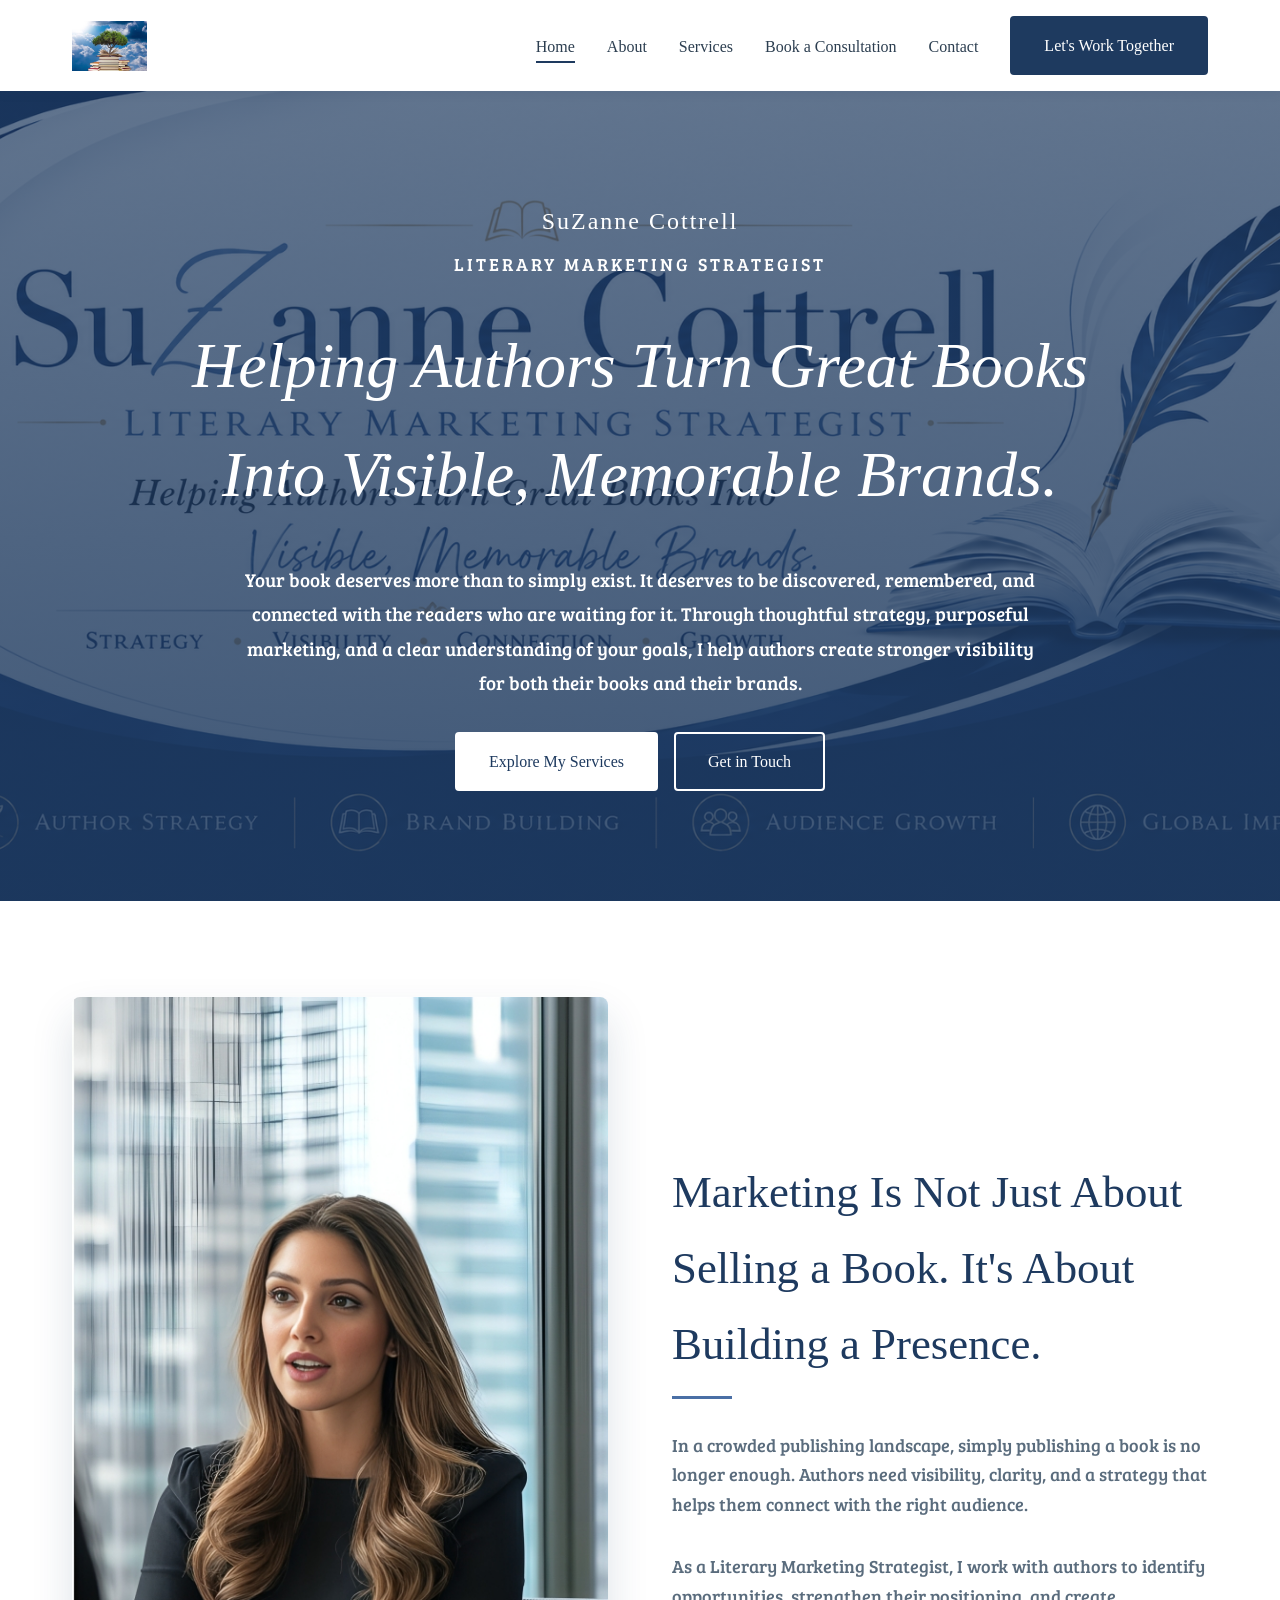
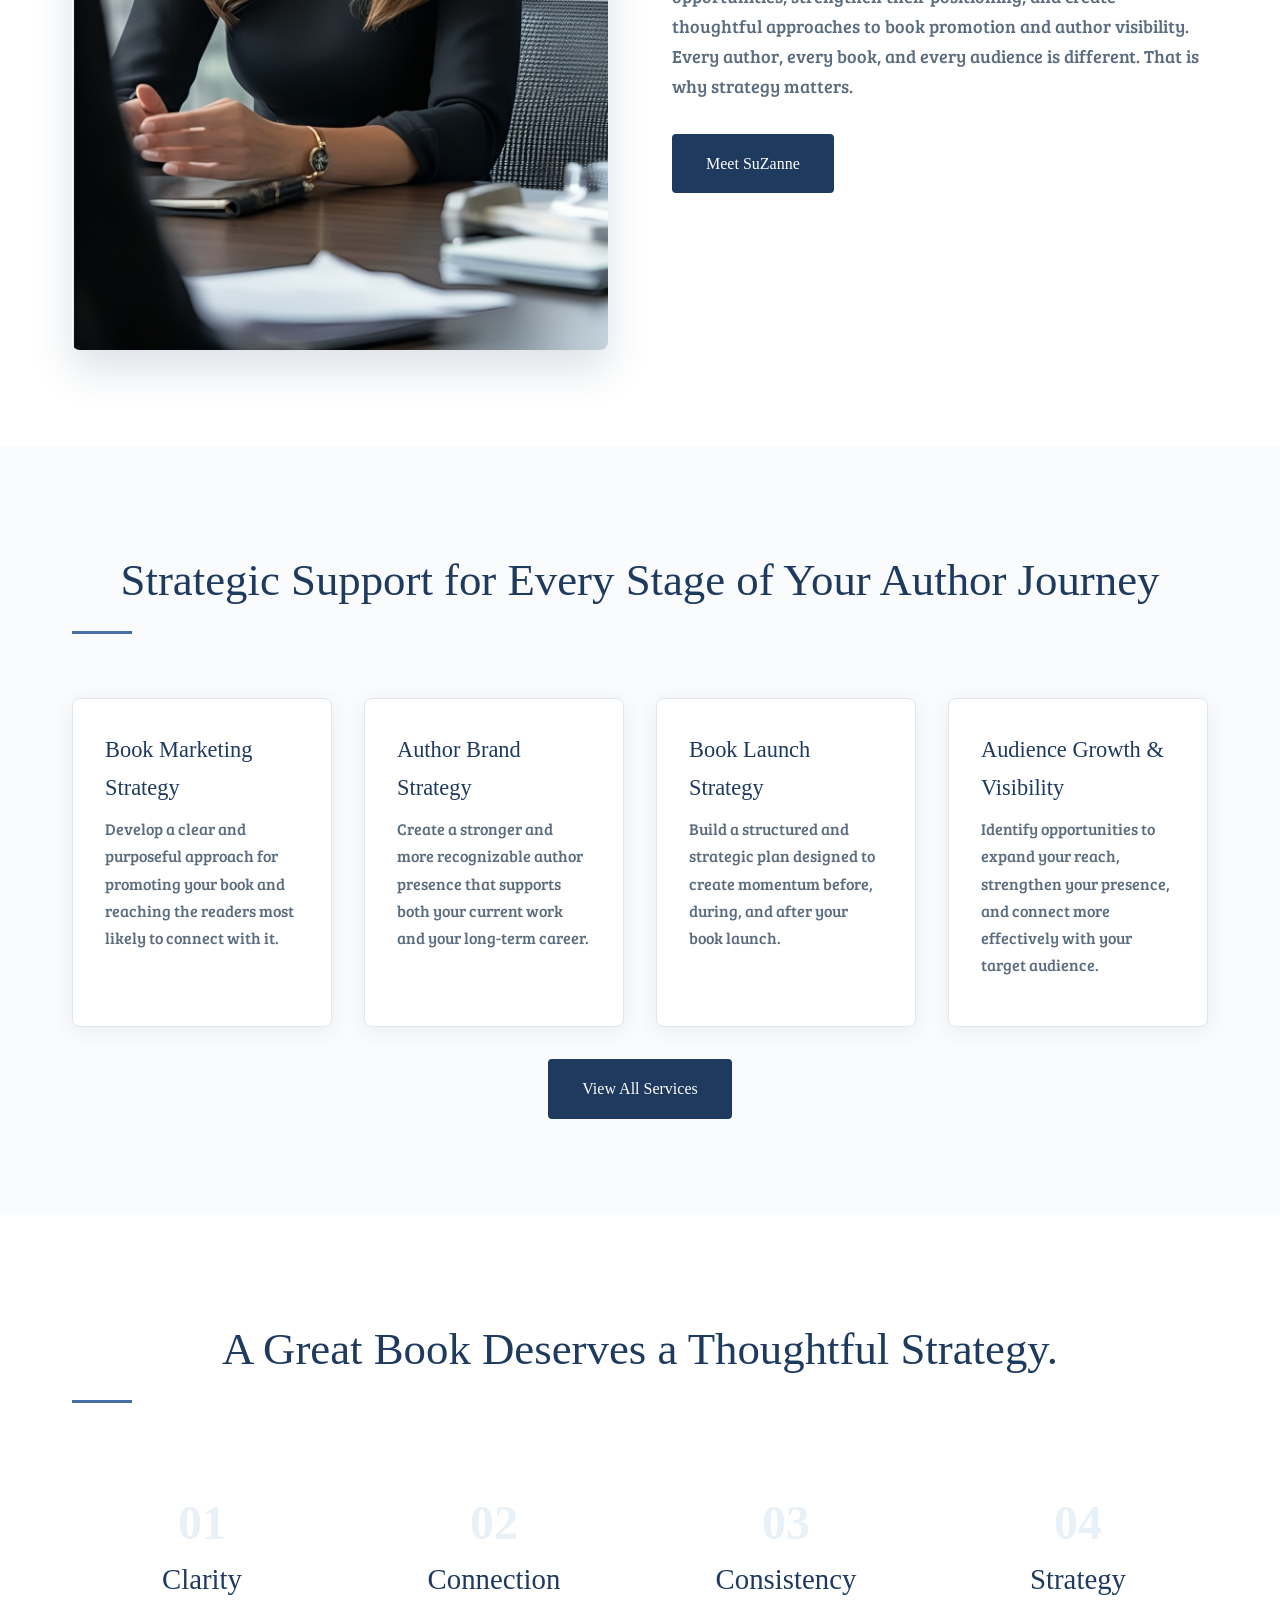
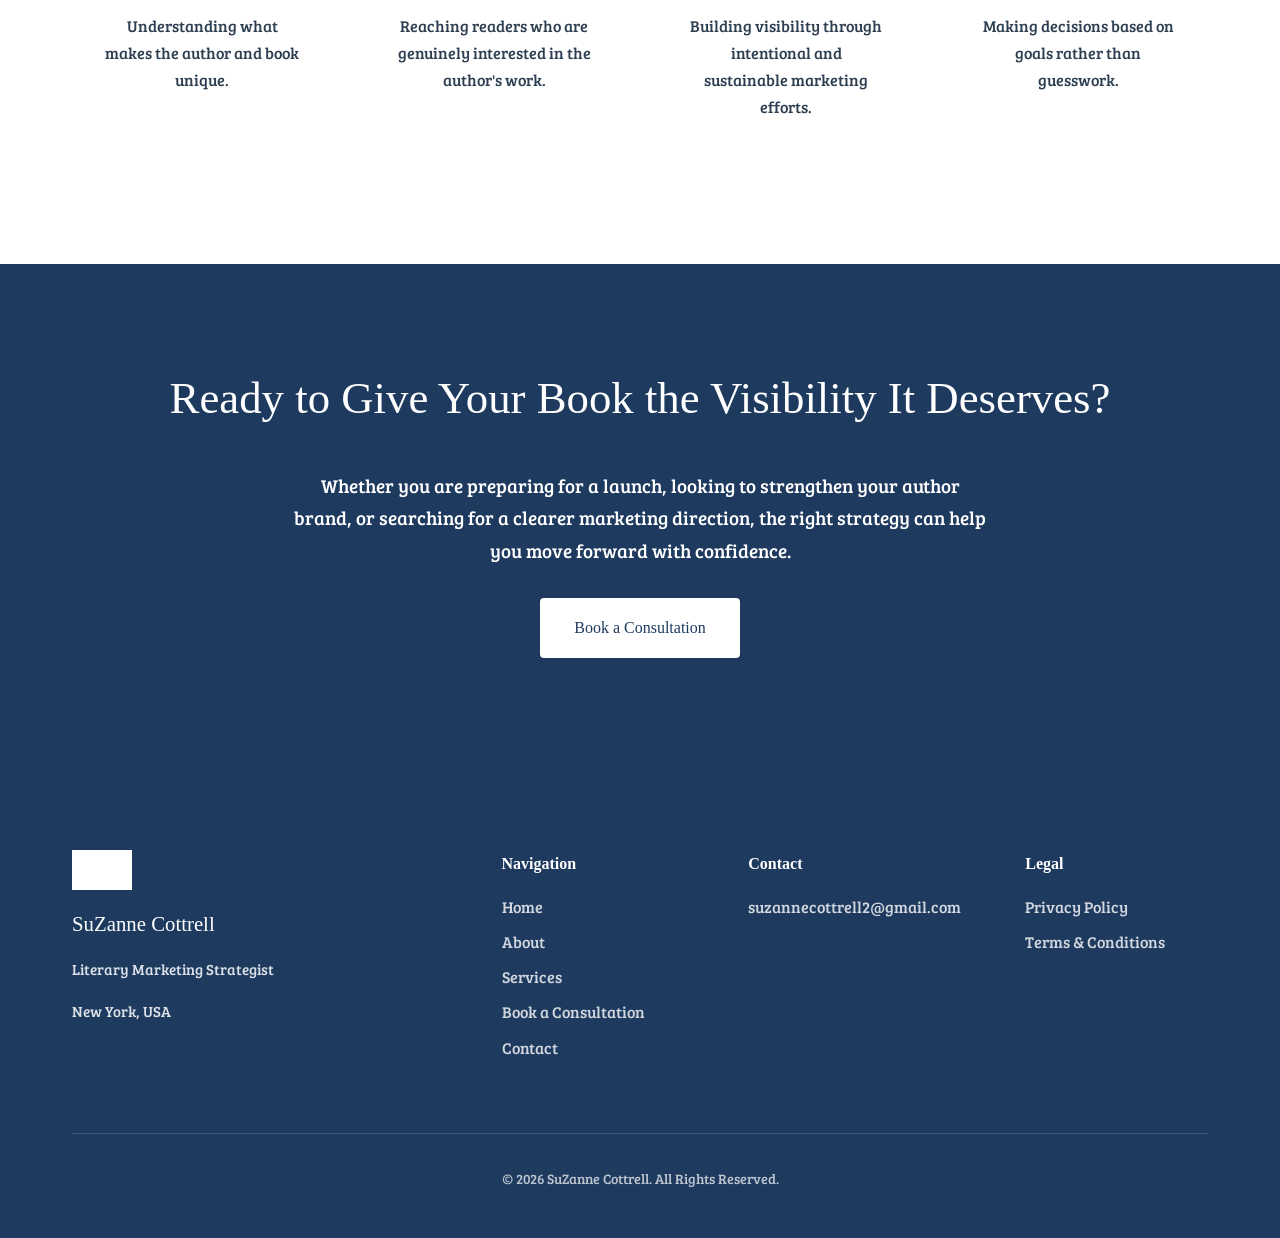
==== commit 5577bd14: "Update index.html" ====
--- a/index.html
+++ b/index.html
@@ -1,176 +1,279 @@
-<!-- index.html -->
 <!DOCTYPE html>
 <html lang="en">
 <head>
-    <meta charset="UTF-8">
-    <meta name="viewport" content="width=device-width, initial-scale=1.0">
-    <meta name="description" content="SuZanne Cottrell is a Literary Marketing Strategist helping authors turn great books into visible, memorable brands through strategic marketing and author branding.">
-    <title>SuZanne Cottrell | Literary Marketing Strategist for Authors</title>
-    <link href="https://fonts.googleapis.com/css2?family=Bree+Serif&display=swap" rel="stylesheet">
-    <link rel="stylesheet" href="style.css">
+<meta charset="UTF-8">
+<meta name="viewport" content="width=device-width, initial-scale=1.0">
+<meta name="description" content="SuZanne Cottrell is a Literary Marketing Strategist helping authors turn great books into visible, memorable brands through strategic marketing and author branding.">
+<title>SuZanne Cottrell | Literary Marketing Strategist for Authors</title>
+<link href="https://fonts.googleapis.com/css2?family=Bree+Serif&display=swap" rel="stylesheet">
+<style>
+:root {
+    --primary-blue: #1e3a5f;
+    --secondary-blue: #4a6fa5;
+    --light-blue: #e8f0f8;
+    --white: #ffffff;
+    --off-white: #fafbfc;
+    --text-dark: #2c3e50;
+    --text-light: #5a6c7d;
+    --border-color: #e0e6ed;
+    --font-heading: Georgia, 'Times New Roman', serif;
+    --font-body: 'Bree Serif', Georgia, serif;
+    --space-xs: 0.5rem;
+    --space-sm: 1rem;
+    --space-md: 2rem;
+    --space-lg: 4rem;
+    --space-xl: 6rem;
+    --radius-sm: 4px;
+    --radius-md: 8px;
+}
+* { margin: 0; padding: 0; box-sizing: border-box; }
+html { scroll-behavior: smooth; }
+body { font-family: var(--font-body); color: var(--text-dark); line-height: 1.7; background: var(--white); overflow-x: hidden; }
+h1, h2, h3 { font-family: var(--font-heading); font-weight: 400; color: var(--primary-blue); margin-bottom: var(--space-sm); }
+h1 { font-size: clamp(2.5rem, 5vw, 4rem); }
+h2 { font-size: clamp(1.8rem, 4vw, 2.8rem); }
+h3 { font-size: clamp(1.3rem, 3vw, 1.8rem); }
+p { margin-bottom: var(--space-sm); }
+a { color: var(--secondary-blue); text-decoration: none; transition: 0.2s ease; }
+a:hover { color: var(--primary-blue); }
+img { max-width: 100%; height: auto; display: block; }
+.container { max-width: 1200px; margin: 0 auto; padding: 0 var(--space-md); }
+.section { padding: var(--space-xl) 0; }
+.bg-light { background: var(--off-white); }
+.bg-primary { background: var(--primary-blue); color: var(--white); }
+.bg-primary h1, .bg-primary h2 { color: var(--white); }
+.text-center { text-align: center; }
+.mt-4 { margin-top: var(--space-md); }
+
+.site-header { position: sticky; top: 0; z-index: 1000; background: var(--white); box-shadow: 0 2px 10px rgba(30,58,95,0.1); }
+.main-nav { padding: var(--space-sm) 0; }
+.nav-container { max-width: 1200px; margin: 0 auto; padding: 0 var(--space-md); display: flex; justify-content: space-between; align-items: center; }
+.logo-img { height: 50px; width: auto; max-width: 200px; object-fit: contain; }
+.nav-menu { display: flex; align-items: center; gap: var(--space-md); }
+.nav-links { display: flex; list-style: none; gap: var(--space-md); }
+.nav-link { font-family: var(--font-heading); color: var(--text-dark); position: relative; padding: 0.5rem 0; }
+.nav-link::after { content: ''; position: absolute; bottom: 0; left: 0; width: 0; height: 2px; background: var(--primary-blue); transition: 0.4s ease; }
+.nav-link:hover::after, .nav-link.active::after { width: 100%; }
+.mobile-menu-toggle { display: none; flex-direction: column; background: none; border: none; cursor: pointer; padding: 0.5rem; z-index: 1001; }
+.hamburger-line { width: 25px; height: 2px; background: var(--primary-blue); margin: 3px 0; transition: 0.2s ease; }
+
+.btn { display: inline-block; padding: 0.875rem 2rem; font-family: var(--font-heading); border: 2px solid transparent; border-radius: var(--radius-sm); cursor: pointer; transition: 0.4s ease; text-decoration: none; }
+.btn-primary { background: var(--primary-blue); color: var(--white); border-color: var(--primary-blue); }
+.btn-primary:hover { background: var(--secondary-blue); border-color: var(--secondary-blue); color: var(--white); transform: translateY(-2px); box-shadow: 0 4px 12px rgba(30,58,95,0.3); }
+.btn-white { background: var(--white); color: var(--primary-blue); border-color: var(--white); }
+.btn-white:hover { background: transparent; color: var(--white); transform: translateY(-2px); }
+.btn-outline-white { background: transparent; color: var(--white); border-color: var(--white); }
+.btn-outline-white:hover { background: var(--white); color: var(--primary-blue); transform: translateY(-2px); }
+
+.hero { min-height: 90vh; background-size: cover; background-position: center; display: flex; align-items: center; justify-content: center; text-align: center; color: var(--white); padding: var(--space-lg) var(--space-md); }
+.hero-content { max-width: 900px; }
+.hero-name { font-family: var(--font-heading); font-size: 1.5rem; letter-spacing: 2px; margin-bottom: var(--space-xs); opacity: 0.9; }
+.hero-title { font-size: 1.1rem; letter-spacing: 3px; text-transform: uppercase; margin-bottom: var(--space-md); opacity: 0.8; }
+.hero-headline { color: var(--white); margin-bottom: var(--space-md); font-style: italic; }
+.hero-text { font-size: 1.2rem; line-height: 1.8; margin-bottom: var(--space-md); max-width: 800px; margin-left: auto; margin-right: auto; }
+.hero-buttons { display: flex; gap: var(--space-sm); justify-content: center; flex-wrap: wrap; }
+
+.two-column { display: grid; grid-template-columns: 1fr 1fr; gap: var(--space-lg); align-items: center; }
+.image-wrapper { overflow: hidden; border-radius: var(--radius-md); box-shadow: 0 20px 40px rgba(30,58,95,0.15); }
+.profile-image { width: 100%; height: 100%; object-fit: cover; transition: 0.6s ease; }
+.image-wrapper:hover .profile-image { transform: scale(1.05); }
+.section-heading { margin-bottom: var(--space-md); position: relative; padding-bottom: var(--space-sm); }
+.section-heading::after { content: ''; position: absolute; bottom: 0; left: 0; width: 60px; height: 3px; background: var(--secondary-blue); }
+.text-center .section-heading::after { left: 50%; transform: translateX(-50%); }
+.section-text { font-size: 1.1rem; color: var(--text-light); margin-bottom: var(--space-md); }
+
+.services-grid { display: grid; grid-template-columns: repeat(auto-fit, minmax(250px, 1fr)); gap: var(--space-md); margin-top: var(--space-lg); }
+.service-card { background: var(--white); padding: var(--space-md); border-radius: var(--radius-md); box-shadow: 0 4px 20px rgba(30,58,95,0.08); transition: 0.4s ease; border: 1px solid var(--border-color); }
+.service-card:hover { transform: translateY(-5px); box-shadow: 0 12px 30px rgba(30,58,95,0.15); border-color: var(--secondary-blue); }
+.service-title { font-size: 1.4rem; margin-bottom: var(--space-xs); }
+.service-description { color: var(--text-light); }
+
+.principles-grid { display: grid; grid-template-columns: repeat(auto-fit, minmax(220px, 1fr)); gap: var(--space-md); margin-top: var(--space-lg); }
+.principle-item { text-align: center; padding: var(--space-md); }
+.principle-number { font-family: var(--font-heading); font-size: 3rem; color: var(--light-blue); font-weight: bold; line-height: 1; margin-bottom: var(--space-xs); }
+.principle-title { color: var(--primary-blue); margin-bottom: var(--space-xs); }
+
+.cta-section { padding: var(--space-xl) var(--space-md); }
+.cta-heading { color: var(--white); margin-bottom: var(--space-md); }
+.cta-text { font-size: 1.2rem; max-width: 700px; margin: 0 auto var(--space-md); opacity: 0.9; }
+
+.site-footer { background: var(--primary-blue); color: var(--white); padding: var(--space-xl) 0 var(--space-md); }
+.footer-content { display: grid; grid-template-columns: 2fr 1fr 1fr 1fr; gap: var(--space-lg); margin-bottom: var(--space-lg); }
+.footer-logo { height: 40px; margin-bottom: var(--space-sm); filter: brightness(0) invert(1); }
+.footer-name { font-family: var(--font-heading); font-size: 1.3rem; color: var(--white); }
+.footer-title, .footer-location { opacity: 0.85; font-size: 0.95rem; }
+.footer-nav h4, .footer-contact h4, .footer-legal h4 { font-family: var(--font-heading); color: var(--white); margin-bottom: var(--space-sm); }
+.footer-nav ul, .footer-legal ul { list-style: none; }
+.footer-nav li, .footer-legal li { margin-bottom: 0.5rem; }
+.footer-nav a, .footer-contact a, .footer-legal a { color: rgba(255,255,255,0.8); }
+.footer-nav a:hover, .footer-contact a:hover, .footer-legal a:hover { color: var(--white); }
+.footer-bottom { text-align: center; padding-top: var(--space-md); border-top: 1px solid rgba(255,255,255,0.2); opacity: 0.7; font-size: 0.9rem; }
+
+.fade-up { opacity: 0; transform: translateY(30px); transition: opacity 0.6s ease, transform 0.6s ease; }
+.fade-up.visible { opacity: 1; transform: translateY(0); }
+
+@media (max-width: 968px) {
+    .nav-menu { position: fixed; top: 0; right: -100%; width: 80%; max-width: 400px; height: 100vh; background: var(--white); flex-direction: column; padding: 100px var(--space-md) var(--space-md); transition: 0.4s ease; box-shadow: -5px 0 20px rgba(0,0,0,0.1); align-items: flex-start; gap: var(--space-md); }
+    .nav-menu.active { right: 0; }
+    .nav-links { flex-direction: column; width: 100%; gap: var(--space-sm); }
+    .mobile-menu-toggle { display: flex; }
+    .mobile-menu-toggle.active .hamburger-line:nth-child(1) { transform: rotate(45deg) translate(5px, 5px); }
+    .mobile-menu-toggle.active .hamburger-line:nth-child(2) { opacity: 0; }
+    .mobile-menu-toggle.active .hamburger-line:nth-child(3) { transform: rotate(-45deg) translate(7px, -6px); }
+    .two-column { grid-template-columns: 1fr; gap: var(--space-md); }
+    .footer-content { grid-template-columns: 1fr 1fr; }
+}
+@media (max-width: 640px) {
+    .services-grid, .principles-grid { grid-template-columns: 1fr; }
+    .footer-content { grid-template-columns: 1fr; text-align: center; }
+    .footer-logo { margin: 0 auto var(--space-sm); }
+    .btn { width: 100%; margin-bottom: var(--space-xs); }
+    .hero-buttons { flex-direction: column; width: 100%; }
+}
+</style>
 </head>
 <body>
-    <header class="site-header">
-        <nav class="main-nav">
-            <div class="nav-container">
-                <a href="index.html" class="logo-link">
-                    <img src="logo.png" alt="SuZanne Cottrell Logo" class="logo-img">
-                </a>
-                <button class="mobile-menu-toggle" aria-label="Toggle menu" aria-expanded="false">
-                    <span class="hamburger-line"></span>
-                    <span class="hamburger-line"></span>
-                    <span class="hamburger-line"></span>
-                </button>
-                <div class="nav-menu">
-                    <ul class="nav-links">
-                        <li><a href="index.html" class="nav-link active">Home</a></li>
-                        <li><a href="about.html" class="nav-link">About</a></li>
-                        <li><a href="services.html" class="nav-link">Services</a></li>
-                        <li><a href="consultation.html" class="nav-link">Book a Consultation</a></li>
-                        <li><a href="contact.html" class="nav-link">Contact</a></li>
-                    </ul>
-                    <a href="contact.html" class="btn btn-primary nav-cta">Let's Work Together</a>
-                </div>
-            </div>
-        </nav>
-    </header>
-
-    <main>
-        <section class="hero" style="background-image: linear-gradient(rgba(30, 58, 95, 0.7), rgba(30, 58, 95, 0.8)), url('banner.png');">
-            <div class="hero-content">
-                <p class="hero-name fade-up">SuZanne Cottrell</p>
-                <p class="hero-title fade-up">Literary Marketing Strategist</p>
-                <h1 class="hero-headline fade-up">Helping Authors Turn Great Books Into Visible, Memorable Brands.</h1>
-                <p class="hero-text fade-up">Your book deserves more than to simply exist. It deserves to be discovered, remembered, and connected with the readers who are waiting for it. Through thoughtful strategy, purposeful marketing, and a clear understanding of your goals, I help authors create stronger visibility for both their books and their brands.</p>
-                <div class="hero-buttons fade-up">
-                    <a href="services.html" class="btn btn-white">Explore My Services</a>
-                    <a href="contact.html" class="btn btn-outline-white">Get in Touch</a>
-                </div>
-            </div>
-        </section>
-
-        <section class="section introduction">
-            <div class="container">
-                <div class="two-column">
-                    <div class="column image-column fade-up">
-                        <div class="image-wrapper">
-                            <img src="suzanne.png" alt="SuZanne Cottrell, Literary Marketing Strategist" class="profile-image">
-                        </div>
-                    </div>
-                    <div class="column content-column fade-up">
-                        <h2 class="section-heading">Marketing Is Not Just About Selling a Book. It's About Building a Presence.</h2>
-                        <div class="section-text">
-                            <p>In a crowded publishing landscape, simply publishing a book is no longer enough. Authors need visibility, clarity, and a strategy that helps them connect with the right audience.</p>
-                            <p>As a Literary Marketing Strategist, I work with authors to identify opportunities, strengthen their positioning, and create thoughtful approaches to book promotion and author visibility. Every author, every book, and every audience is different. That is why strategy matters.</p>
-                        </div>
-                        <a href="about.html" class="btn btn-primary">Meet SuZanne</a>
-                    </div>
-                </div>
-            </div>
-        </section>
-
-        <section class="section services-preview bg-light">
-            <div class="container">
-                <h2 class="section-heading text-center fade-up">Strategic Support for Every Stage of Your Author Journey</h2>
-                <div class="services-grid">
-                    <div class="service-card fade-up">
-                        <h3 class="service-title">Book Marketing Strategy</h3>
-                        <p class="service-description">Develop a clear and purposeful approach for promoting your book and reaching the readers most likely to connect with it.</p>
-                    </div>
-                    <div class="service-card fade-up">
-                        <h3 class="service-title">Author Brand Strategy</h3>
-                        <p class="service-description">Create a stronger and more recognizable author presence that supports both your current work and your long-term career.</p>
-                    </div>
-                    <div class="service-card fade-up">
-                        <h3 class="service-title">Book Launch Strategy</h3>
-                        <p class="service-description">Build a structured and strategic plan designed to create momentum before, during, and after your book launch.</p>
-                    </div>
-                    <div class="service-card fade-up">
-                        <h3 class="service-title">Audience Growth & Visibility</h3>
-                        <p class="service-description">Identify opportunities to expand your reach, strengthen your presence, and connect more effectively with your target audience.</p>
-                    </div>
-                </div>
-                <div class="text-center mt-4">
-                    <a href="services.html" class="btn btn-primary">View All Services</a>
-                </div>
-            </div>
-        </section>
-
-        <section class="section why-strategy">
-            <div class="container">
-                <h2 class="section-heading text-center fade-up">A Great Book Deserves a Thoughtful Strategy.</h2>
-                <p class="section-subheading text-center fade-up">Successful literary marketing is not about posting everywhere or following random trends.</p>
-                <div class="principles-grid">
-                    <div class="principle-item fade-up">
-                        <div class="principle-number">01</div>
-                        <h3 class="principle-title">Clarity</h3>
-                        <p>Understanding what makes the author and book unique.</p>
-                    </div>
-                    <div class="principle-item fade-up">
-                        <div class="principle-number">02</div>
-                        <h3 class="principle-title">Connection</h3>
-                        <p>Reaching readers who are genuinely interested in the author's work.</p>
-                    </div>
-                    <div class="principle-item fade-up">
-                        <div class="principle-number">03</div>
-                        <h3 class="principle-title">Consistency</h3>
-                        <p>Building visibility through intentional and sustainable marketing efforts.</p>
-                    </div>
-                    <div class="principle-item fade-up">
-                        <div class="principle-number">04</div>
-                        <h3 class="principle-title">Strategy</h3>
-                        <p>Making decisions based on goals rather than guesswork.</p>
-                    </div>
-                </div>
-            </div>
-        </section>
-
-        <section class="section cta-section bg-primary">
-            <div class="container text-center">
-                <h2 class="cta-heading fade-up">Ready to Give Your Book the Visibility It Deserves?</h2>
-                <p class="cta-text fade-up">Whether you are preparing for a launch, looking to strengthen your author brand, or searching for a clearer marketing direction, the right strategy can help you move forward with confidence.</p>
-                <a href="consultation.html" class="btn btn-white fade-up">Book a Consultation</a>
-            </div>
-        </section>
-    </main>
-
-    <footer class="site-footer">
-        <div class="container">
-            <div class="footer-content">
-                <div class="footer-brand">
-                    <img src="logo.png" alt="SuZanne Cottrell Logo" class="footer-logo">
-                    <p class="footer-name">SuZanne Cottrell</p>
-                    <p class="footer-title">Literary Marketing Strategist</p>
-                    <p class="footer-location">New York, USA</p>
-                </div>
-                <div class="footer-nav">
-                    <h4>Navigation</h4>
-                    <ul>
-                        <li><a href="index.html">Home</a></li>
-                        <li><a href="about.html">About</a></li>
-                        <li><a href="services.html">Services</a></li>
-                        <li><a href="consultation.html">Book a Consultation</a></li>
-                        <li><a href="contact.html">Contact</a></li>
-                    </ul>
-                </div>
-                <div class="footer-contact">
-                    <h4>Contact</h4>
-                    <a href="mailto:suzannecottrell2@gmail.com">suzannecottrell2@gmail.com</a>
-                </div>
-                <div class="footer-legal">
-                    <h4>Legal</h4>
-                    <ul>
-                        <li><a href="privacy-policy.html">Privacy Policy</a></li>
-                        <li><a href="terms.html">Terms & Conditions</a></li>
-                    </ul>
-                </div>
-            </div>
-            <div class="footer-bottom">
-                <p>&copy; 2026 SuZanne Cottrell. All Rights Reserved.</p>
-            </div>
-        </div>
-    </footer>
-
-    <script src="script.js"></script>
+
+<header class="site-header">
+<nav class="main-nav">
+<div class="nav-container">
+<a href="index.html"><img src="logo.png" alt="SuZanne Cottrell Logo" class="logo-img"></a>
+<button class="mobile-menu-toggle" aria-label="Toggle menu" aria-expanded="false">
+<span class="hamburger-line"></span><span class="hamburger-line"></span><span class="hamburger-line"></span>
+</button>
+<div class="nav-menu">
+<ul class="nav-links">
+<li><a href="index.html" class="nav-link active">Home</a></li>
+<li><a href="about.html" class="nav-link">About</a></li>
+<li><a href="services.html" class="nav-link">Services</a></li>
+<li><a href="consultation.html" class="nav-link">Book a Consultation</a></li>
+<li><a href="contact.html" class="nav-link">Contact</a></li>
+</ul>
+<a href="contact.html" class="btn btn-primary">Let's Work Together</a>
+</div>
+</div>
+</nav>
+</header>
+
+<main>
+<section class="hero" style="background-image: linear-gradient(rgba(30,58,95,0.7), rgba(30,58,95,0.85)), url('banner.png');">
+<div class="hero-content">
+<p class="hero-name fade-up">SuZanne Cottrell</p>
+<p class="hero-title fade-up">Literary Marketing Strategist</p>
+<h1 class="hero-headline fade-up">Helping Authors Turn Great Books Into Visible, Memorable Brands.</h1>
+<p class="hero-text fade-up">Your book deserves more than to simply exist. It deserves to be discovered, remembered, and connected with the readers who are waiting for it. Through thoughtful strategy, purposeful marketing, and a clear understanding of your goals, I help authors create stronger visibility for both their books and their brands.</p>
+<div class="hero-buttons fade-up">
+<a href="services.html" class="btn btn-white">Explore My Services</a>
+<a href="contact.html" class="btn btn-outline-white">Get in Touch</a>
+</div>
+</div>
+</section>
+
+<section class="section">
+<div class="container">
+<div class="two-column">
+<div class="fade-up"><div class="image-wrapper"><img src="suzanne.png" alt="SuZanne Cottrell" class="profile-image"></div></div>
+<div class="fade-up">
+<h2 class="section-heading">Marketing Is Not Just About Selling a Book. It's About Building a Presence.</h2>
+<p class="section-text">In a crowded publishing landscape, simply publishing a book is no longer enough. Authors need visibility, clarity, and a strategy that helps them connect with the right audience.</p>
+<p class="section-text">As a Literary Marketing Strategist, I work with authors to identify opportunities, strengthen their positioning, and create thoughtful approaches to book promotion and author visibility. Every author, every book, and every audience is different. That is why strategy matters.</p>
+<a href="about.html" class="btn btn-primary">Meet SuZanne</a>
+</div>
+</div>
+</div>
+</section>
+
+<section class="section bg-light">
+<div class="container">
+<h2 class="section-heading text-center fade-up">Strategic Support for Every Stage of Your Author Journey</h2>
+<div class="services-grid">
+<div class="service-card fade-up"><h3 class="service-title">Book Marketing Strategy</h3><p class="service-description">Develop a clear and purposeful approach for promoting your book and reaching the readers most likely to connect with it.</p></div>
+<div class="service-card fade-up"><h3 class="service-title">Author Brand Strategy</h3><p class="service-description">Create a stronger and more recognizable author presence that supports both your current work and your long-term career.</p></div>
+<div class="service-card fade-up"><h3 class="service-title">Book Launch Strategy</h3><p class="service-description">Build a structured and strategic plan designed to create momentum before, during, and after your book launch.</p></div>
+<div class="service-card fade-up"><h3 class="service-title">Audience Growth & Visibility</h3><p class="service-description">Identify opportunities to expand your reach, strengthen your presence, and connect more effectively with your target audience.</p></div>
+</div>
+<div class="text-center mt-4"><a href="services.html" class="btn btn-primary">View All Services</a></div>
+</div>
+</section>
+
+<section class="section">
+<div class="container">
+<h2 class="section-heading text-center fade-up">A Great Book Deserves a Thoughtful Strategy.</h2>
+<div class="principles-grid">
+<div class="principle-item fade-up"><div class="principle-number">01</div><h3 class="principle-title">Clarity</h3><p>Understanding what makes the author and book unique.</p></div>
+<div class="principle-item fade-up"><div class="principle-number">02</div><h3 class="principle-title">Connection</h3><p>Reaching readers who are genuinely interested in the author's work.</p></div>
+<div class="principle-item fade-up"><div class="principle-number">03</div><h3 class="principle-title">Consistency</h3><p>Building visibility through intentional and sustainable marketing efforts.</p></div>
+<div class="principle-item fade-up"><div class="principle-number">04</div><h3 class="principle-title">Strategy</h3><p>Making decisions based on goals rather than guesswork.</p></div>
+</div>
+</div>
+</section>
+
+<section class="section cta-section bg-primary">
+<div class="container text-center">
+<h2 class="cta-heading fade-up">Ready to Give Your Book the Visibility It Deserves?</h2>
+<p class="cta-text fade-up">Whether you are preparing for a launch, looking to strengthen your author brand, or searching for a clearer marketing direction, the right strategy can help you move forward with confidence.</p>
+<a href="consultation.html" class="btn btn-white fade-up">Book a Consultation</a>
+</div>
+</section>
+</main>
+
+<footer class="site-footer">
+<div class="container">
+<div class="footer-content">
+<div>
+<img src="logo.png" alt="SuZanne Cottrell Logo" class="footer-logo">
+<p class="footer-name">SuZanne Cottrell</p>
+<p class="footer-title">Literary Marketing Strategist</p>
+<p class="footer-location">New York, USA</p>
+</div>
+<div class="footer-nav">
+<h4>Navigation</h4>
+<ul>
+<li><a href="index.html">Home</a></li>
+<li><a href="about.html">About</a></li>
+<li><a href="services.html">Services</a></li>
+<li><a href="consultation.html">Book a Consultation</a></li>
+<li><a href="contact.html">Contact</a></li>
+</ul>
+</div>
+<div class="footer-contact">
+<h4>Contact</h4>
+<a href="mailto:suzannecottrell2@gmail.com">suzannecottrell2@gmail.com</a>
+</div>
+<div class="footer-legal">
+<h4>Legal</h4>
+<ul>
+<li><a href="privacy-policy.html">Privacy Policy</a></li>
+<li><a href="terms.html">Terms & Conditions</a></li>
+</ul>
+</div>
+</div>
+<div class="footer-bottom"><p>&copy; 2026 SuZanne Cottrell. All Rights Reserved.</p></div>
+</div>
+</footer>
+
+<script>
+document.addEventListener('DOMContentLoaded', function() {
+    const menuToggle = document.querySelector('.mobile-menu-toggle');
+    const navMenu = document.querySelector('.nav-menu');
+    if (menuToggle) {
+        menuToggle.addEventListener('click', function() {
+            const isExpanded = this.getAttribute('aria-expanded') === 'true';
+            this.setAttribute('aria-expanded', !isExpanded);
+            this.classList.toggle('active');
+            navMenu.classList.toggle('active');
+        });
+    }
+    const observer = new IntersectionObserver((entries) => {
+        entries.forEach(entry => {
+            if (entry.isIntersecting) {
+                entry.target.classList.add('visible');
+                observer.unobserve(entry.target);
+            }
+        });
+    }, { threshold: 0.1 });
+    document.querySelectorAll('.fade-up').forEach(el => observer.observe(el));
+});
+</script>
 </body>
 </html>
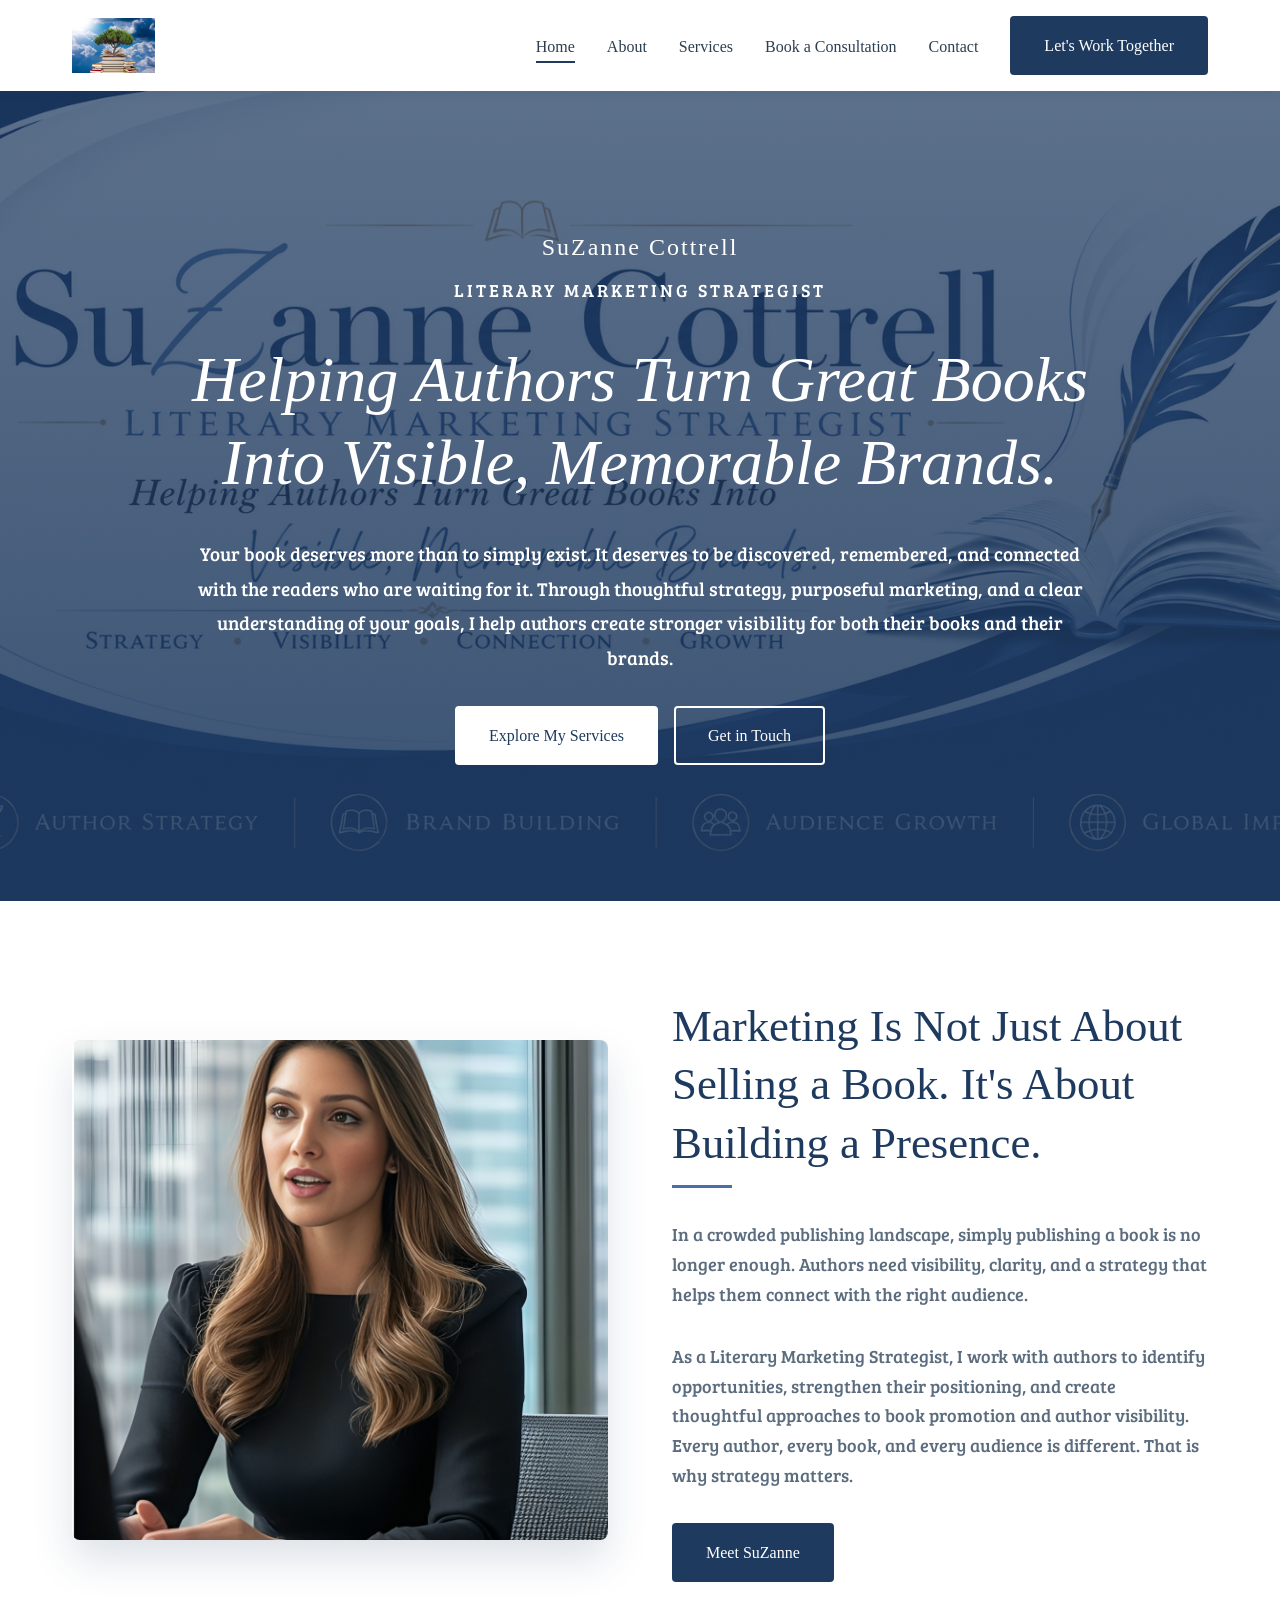
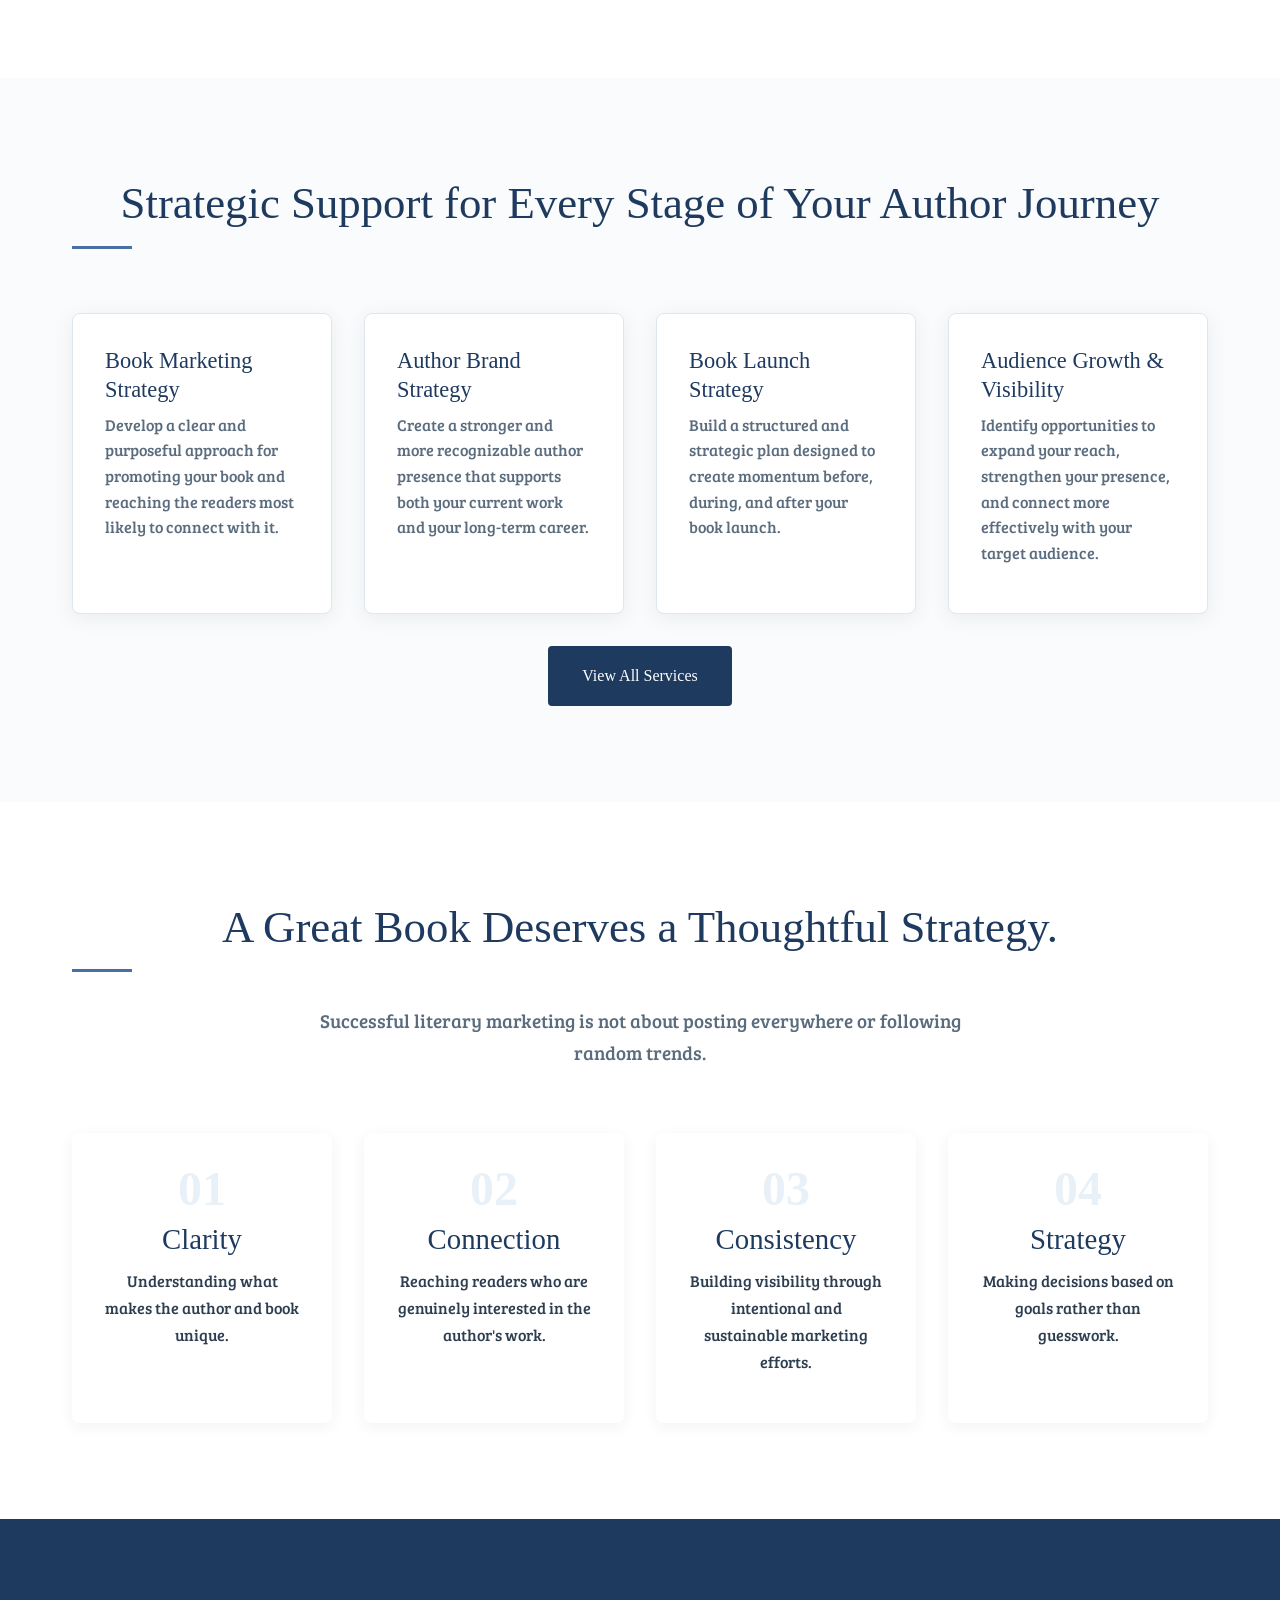
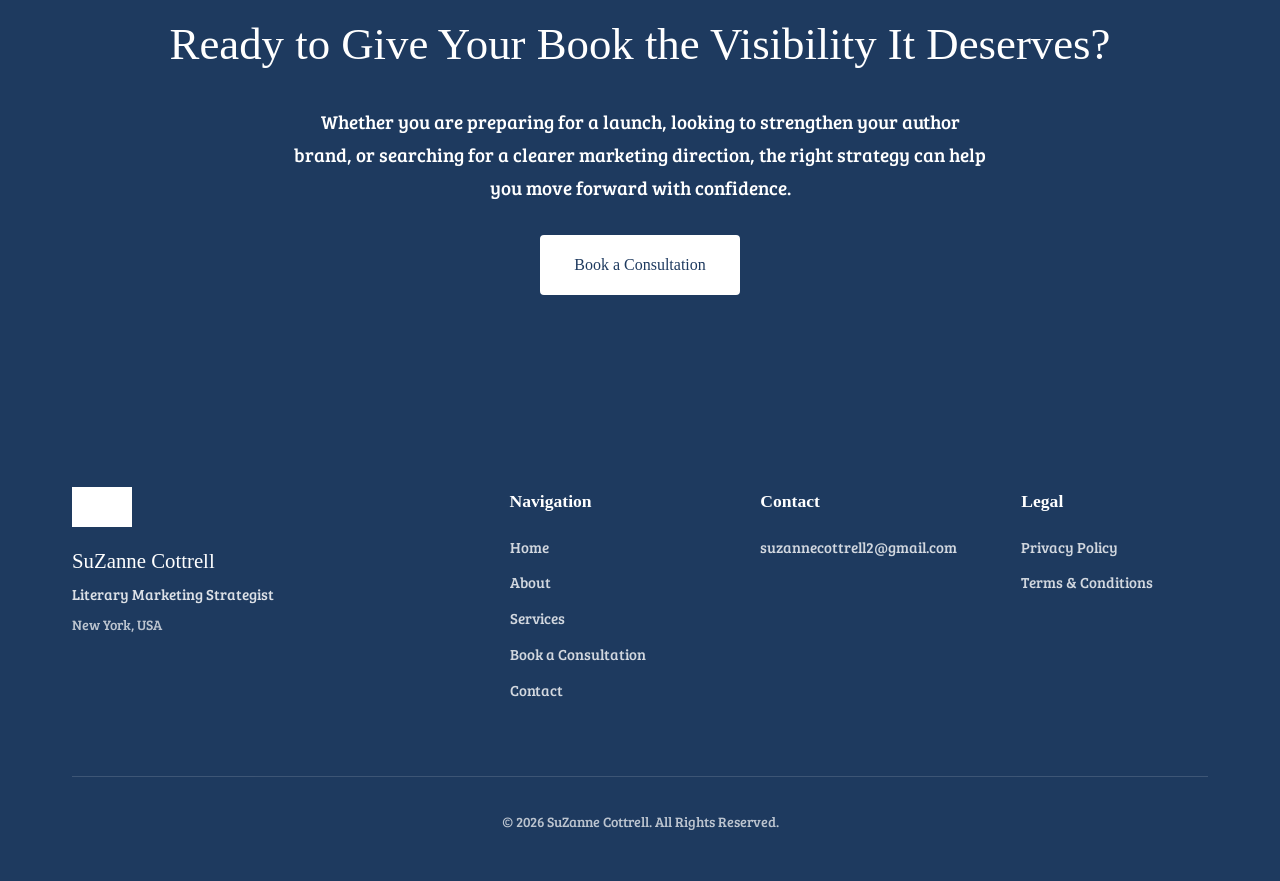
==== commit 336fc383: "Update index.html" ====
--- a/index.html
+++ b/index.html
@@ -3,33 +3,33 @@
 <head>
 <meta charset="UTF-8">
 <meta name="viewport" content="width=device-width, initial-scale=1.0">
-<meta name="description" content="SuZanne Cottrell is a Literary Marketing Strategist helping authors turn great books into visible, memorable brands through strategic marketing and author branding.">
+<meta name="description" content="SuZanne Cottrell is a Literary Marketing Strategist helping authors turn great books into visible, memorable brands.">
 <title>SuZanne Cottrell | Literary Marketing Strategist for Authors</title>
 <link href="https://fonts.googleapis.com/css2?family=Bree+Serif&display=swap" rel="stylesheet">
 <style>
 :root {
-    --primary-blue: #1e3a5f;
-    --secondary-blue: #4a6fa5;
-    --light-blue: #e8f0f8;
-    --white: #ffffff;
-    --off-white: #fafbfc;
-    --text-dark: #2c3e50;
-    --text-light: #5a6c7d;
-    --border-color: #e0e6ed;
-    --font-heading: Georgia, 'Times New Roman', serif;
-    --font-body: 'Bree Serif', Georgia, serif;
-    --space-xs: 0.5rem;
-    --space-sm: 1rem;
-    --space-md: 2rem;
-    --space-lg: 4rem;
-    --space-xl: 6rem;
-    --radius-sm: 4px;
-    --radius-md: 8px;
+--primary-blue: #1e3a5f;
+--secondary-blue: #4a6fa5;
+--light-blue: #e8f0f8;
+--white: #ffffff;
+--off-white: #fafbfc;
+--text-dark: #2c3e50;
+--text-light: #5a6c7d;
+--border-color: #e0e6ed;
+--font-heading: Georgia, 'Times New Roman', serif;
+--font-body: 'Bree Serif', Georgia, serif;
+--space-xs: 0.5rem;
+--space-sm: 1rem;
+--space-md: 2rem;
+--space-lg: 4rem;
+--space-xl: 6rem;
+--radius-sm: 4px;
+--radius-md: 8px;
 }
 * { margin: 0; padding: 0; box-sizing: border-box; }
 html { scroll-behavior: smooth; }
 body { font-family: var(--font-body); color: var(--text-dark); line-height: 1.7; background: var(--white); overflow-x: hidden; }
-h1, h2, h3 { font-family: var(--font-heading); font-weight: 400; color: var(--primary-blue); margin-bottom: var(--space-sm); }
+h1, h2, h3 { font-family: var(--font-heading); font-weight: 400; color: var(--primary-blue); margin-bottom: var(--space-sm); line-height: 1.3; }
 h1 { font-size: clamp(2.5rem, 5vw, 4rem); }
 h2 { font-size: clamp(1.8rem, 4vw, 2.8rem); }
 h3 { font-size: clamp(1.3rem, 3vw, 1.8rem); }
@@ -41,94 +41,84 @@
 .section { padding: var(--space-xl) 0; }
 .bg-light { background: var(--off-white); }
 .bg-primary { background: var(--primary-blue); color: var(--white); }
-.bg-primary h1, .bg-primary h2 { color: var(--white); }
+.bg-primary h2 { color: var(--white); }
 .text-center { text-align: center; }
 .mt-4 { margin-top: var(--space-md); }
-
 .site-header { position: sticky; top: 0; z-index: 1000; background: var(--white); box-shadow: 0 2px 10px rgba(30,58,95,0.1); }
 .main-nav { padding: var(--space-sm) 0; }
 .nav-container { max-width: 1200px; margin: 0 auto; padding: 0 var(--space-md); display: flex; justify-content: space-between; align-items: center; }
-.logo-img { height: 50px; width: auto; max-width: 200px; object-fit: contain; }
+.logo-img { height: 55px; width: auto; max-width: 220px; object-fit: contain; }
 .nav-menu { display: flex; align-items: center; gap: var(--space-md); }
 .nav-links { display: flex; list-style: none; gap: var(--space-md); }
-.nav-link { font-family: var(--font-heading); color: var(--text-dark); position: relative; padding: 0.5rem 0; }
+.nav-link { font-family: var(--font-heading); color: var(--text-dark); position: relative; padding: 0.5rem 0; font-size: 1rem; }
 .nav-link::after { content: ''; position: absolute; bottom: 0; left: 0; width: 0; height: 2px; background: var(--primary-blue); transition: 0.4s ease; }
 .nav-link:hover::after, .nav-link.active::after { width: 100%; }
+.nav-link:hover { color: var(--primary-blue); }
 .mobile-menu-toggle { display: none; flex-direction: column; background: none; border: none; cursor: pointer; padding: 0.5rem; z-index: 1001; }
-.hamburger-line { width: 25px; height: 2px; background: var(--primary-blue); margin: 3px 0; transition: 0.2s ease; }
-
-.btn { display: inline-block; padding: 0.875rem 2rem; font-family: var(--font-heading); border: 2px solid transparent; border-radius: var(--radius-sm); cursor: pointer; transition: 0.4s ease; text-decoration: none; }
+.hamburger-line { width: 25px; height: 2px; background: var(--primary-blue); margin: 3px 0; transition: 0.2s ease; display: block; }
+.btn { display: inline-block; padding: 0.875rem 2rem; font-family: var(--font-heading); border: 2px solid transparent; border-radius: var(--radius-sm); cursor: pointer; transition: 0.4s ease; text-decoration: none; font-size: 1rem; }
 .btn-primary { background: var(--primary-blue); color: var(--white); border-color: var(--primary-blue); }
 .btn-primary:hover { background: var(--secondary-blue); border-color: var(--secondary-blue); color: var(--white); transform: translateY(-2px); box-shadow: 0 4px 12px rgba(30,58,95,0.3); }
 .btn-white { background: var(--white); color: var(--primary-blue); border-color: var(--white); }
 .btn-white:hover { background: transparent; color: var(--white); transform: translateY(-2px); }
 .btn-outline-white { background: transparent; color: var(--white); border-color: var(--white); }
 .btn-outline-white:hover { background: var(--white); color: var(--primary-blue); transform: translateY(-2px); }
-
-.hero { min-height: 90vh; background-size: cover; background-position: center; display: flex; align-items: center; justify-content: center; text-align: center; color: var(--white); padding: var(--space-lg) var(--space-md); }
+.hero { min-height: 90vh; background-size: cover; background-position: center; background-repeat: no-repeat; display: flex; align-items: center; justify-content: center; text-align: center; color: var(--white); padding: var(--space-lg) var(--space-md); }
 .hero-content { max-width: 900px; }
 .hero-name { font-family: var(--font-heading); font-size: 1.5rem; letter-spacing: 2px; margin-bottom: var(--space-xs); opacity: 0.9; }
 .hero-title { font-size: 1.1rem; letter-spacing: 3px; text-transform: uppercase; margin-bottom: var(--space-md); opacity: 0.8; }
-.hero-headline { color: var(--white); margin-bottom: var(--space-md); font-style: italic; }
-.hero-text { font-size: 1.2rem; line-height: 1.8; margin-bottom: var(--space-md); max-width: 800px; margin-left: auto; margin-right: auto; }
+.hero-headline { color: var(--white); margin-bottom: var(--space-md); font-style: italic; line-height: 1.3; }
+.hero-text { font-size: 1.2rem; line-height: 1.8; margin-bottom: var(--space-md); }
 .hero-buttons { display: flex; gap: var(--space-sm); justify-content: center; flex-wrap: wrap; }
-
 .two-column { display: grid; grid-template-columns: 1fr 1fr; gap: var(--space-lg); align-items: center; }
 .image-wrapper { overflow: hidden; border-radius: var(--radius-md); box-shadow: 0 20px 40px rgba(30,58,95,0.15); }
-.profile-image { width: 100%; height: 100%; object-fit: cover; transition: 0.6s ease; }
+.profile-image { width: 100%; height: 500px; object-fit: cover; transition: 0.6s ease; display: block; }
 .image-wrapper:hover .profile-image { transform: scale(1.05); }
 .section-heading { margin-bottom: var(--space-md); position: relative; padding-bottom: var(--space-sm); }
 .section-heading::after { content: ''; position: absolute; bottom: 0; left: 0; width: 60px; height: 3px; background: var(--secondary-blue); }
 .text-center .section-heading::after { left: 50%; transform: translateX(-50%); }
 .section-text { font-size: 1.1rem; color: var(--text-light); margin-bottom: var(--space-md); }
-
 .services-grid { display: grid; grid-template-columns: repeat(auto-fit, minmax(250px, 1fr)); gap: var(--space-md); margin-top: var(--space-lg); }
 .service-card { background: var(--white); padding: var(--space-md); border-radius: var(--radius-md); box-shadow: 0 4px 20px rgba(30,58,95,0.08); transition: 0.4s ease; border: 1px solid var(--border-color); }
 .service-card:hover { transform: translateY(-5px); box-shadow: 0 12px 30px rgba(30,58,95,0.15); border-color: var(--secondary-blue); }
-.service-title { font-size: 1.4rem; margin-bottom: var(--space-xs); }
-.service-description { color: var(--text-light); }
-
+.service-title { font-size: 1.4rem; margin-bottom: var(--space-xs); color: var(--primary-blue); font-family: var(--font-heading); }
+.service-description { color: var(--text-light); line-height: 1.6; }
 .principles-grid { display: grid; grid-template-columns: repeat(auto-fit, minmax(220px, 1fr)); gap: var(--space-md); margin-top: var(--space-lg); }
-.principle-item { text-align: center; padding: var(--space-md); }
+.principle-item { text-align: center; padding: var(--space-md); background: var(--white); border-radius: var(--radius-md); box-shadow: 0 4px 15px rgba(30,58,95,0.06); }
 .principle-number { font-family: var(--font-heading); font-size: 3rem; color: var(--light-blue); font-weight: bold; line-height: 1; margin-bottom: var(--space-xs); }
-.principle-title { color: var(--primary-blue); margin-bottom: var(--space-xs); }
-
+.principle-title { color: var(--primary-blue); margin-bottom: var(--space-xs); font-family: var(--font-heading); }
 .cta-section { padding: var(--space-xl) var(--space-md); }
 .cta-heading { color: var(--white); margin-bottom: var(--space-md); }
 .cta-text { font-size: 1.2rem; max-width: 700px; margin: 0 auto var(--space-md); opacity: 0.9; }
-
 .site-footer { background: var(--primary-blue); color: var(--white); padding: var(--space-xl) 0 var(--space-md); }
 .footer-content { display: grid; grid-template-columns: 2fr 1fr 1fr 1fr; gap: var(--space-lg); margin-bottom: var(--space-lg); }
 .footer-logo { height: 40px; margin-bottom: var(--space-sm); filter: brightness(0) invert(1); }
-.footer-name { font-family: var(--font-heading); font-size: 1.3rem; color: var(--white); }
-.footer-title, .footer-location { opacity: 0.85; font-size: 0.95rem; }
-.footer-nav h4, .footer-contact h4, .footer-legal h4 { font-family: var(--font-heading); color: var(--white); margin-bottom: var(--space-sm); }
-.footer-nav ul, .footer-legal ul { list-style: none; }
-.footer-nav li, .footer-legal li { margin-bottom: 0.5rem; }
-.footer-nav a, .footer-contact a, .footer-legal a { color: rgba(255,255,255,0.8); }
-.footer-nav a:hover, .footer-contact a:hover, .footer-legal a:hover { color: var(--white); }
+.footer-name { font-family: var(--font-heading); font-size: 1.3rem; color: var(--white); margin-bottom: 0.25rem; }
+.footer-title { opacity: 0.85; font-size: 0.95rem; margin-bottom: 0.25rem; }
+.footer-location { opacity: 0.7; font-size: 0.9rem; }
+.site-footer h4 { font-family: var(--font-heading); color: var(--white); margin-bottom: var(--space-sm); font-size: 1.1rem; }
+.site-footer ul { list-style: none; }
+.site-footer li { margin-bottom: 0.5rem; }
+.site-footer a { color: rgba(255,255,255,0.8); font-size: 0.95rem; }
+.site-footer a:hover { color: var(--white); }
 .footer-bottom { text-align: center; padding-top: var(--space-md); border-top: 1px solid rgba(255,255,255,0.2); opacity: 0.7; font-size: 0.9rem; }
-
 .fade-up { opacity: 0; transform: translateY(30px); transition: opacity 0.6s ease, transform 0.6s ease; }
 .fade-up.visible { opacity: 1; transform: translateY(0); }
-
+.section-subheading { font-size: 1.2rem; color: var(--text-light); max-width: 700px; margin: 0 auto var(--space-md); }
 @media (max-width: 968px) {
-    .nav-menu { position: fixed; top: 0; right: -100%; width: 80%; max-width: 400px; height: 100vh; background: var(--white); flex-direction: column; padding: 100px var(--space-md) var(--space-md); transition: 0.4s ease; box-shadow: -5px 0 20px rgba(0,0,0,0.1); align-items: flex-start; gap: var(--space-md); }
-    .nav-menu.active { right: 0; }
-    .nav-links { flex-direction: column; width: 100%; gap: var(--space-sm); }
-    .mobile-menu-toggle { display: flex; }
-    .mobile-menu-toggle.active .hamburger-line:nth-child(1) { transform: rotate(45deg) translate(5px, 5px); }
-    .mobile-menu-toggle.active .hamburger-line:nth-child(2) { opacity: 0; }
-    .mobile-menu-toggle.active .hamburger-line:nth-child(3) { transform: rotate(-45deg) translate(7px, -6px); }
-    .two-column { grid-template-columns: 1fr; gap: var(--space-md); }
-    .footer-content { grid-template-columns: 1fr 1fr; }
+.nav-menu { position: fixed; top: 0; right: -100%; width: 80%; max-width: 400px; height: 100vh; background: var(--white); flex-direction: column; padding: 100px var(--space-md) var(--space-md); transition: 0.4s ease; box-shadow: -5px 0 20px rgba(0,0,0,0.1); align-items: flex-start; gap: var(--space-md); overflow-y: auto; }
+.nav-menu.active { right: 0; }
+.nav-links { flex-direction: column; width: 100%; gap: var(--space-sm); }
+.mobile-menu-toggle { display: flex; }
+.two-column { grid-template-columns: 1fr; gap: var(--space-md); }
+.footer-content { grid-template-columns: 1fr 1fr; gap: var(--space-md); }
 }
 @media (max-width: 640px) {
-    .services-grid, .principles-grid { grid-template-columns: 1fr; }
-    .footer-content { grid-template-columns: 1fr; text-align: center; }
-    .footer-logo { margin: 0 auto var(--space-sm); }
-    .btn { width: 100%; margin-bottom: var(--space-xs); }
-    .hero-buttons { flex-direction: column; width: 100%; }
+.services-grid, .principles-grid { grid-template-columns: 1fr; }
+.footer-content { grid-template-columns: 1fr; text-align: center; }
+.footer-logo { margin: 0 auto var(--space-sm); }
+.hero-buttons { flex-direction: column; align-items: center; }
+.btn { width: 100%; max-width: 300px; text-align: center; }
 }
 </style>
 </head>
@@ -137,9 +127,13 @@
 <header class="site-header">
 <nav class="main-nav">
 <div class="nav-container">
-<a href="index.html"><img src="logo.png" alt="SuZanne Cottrell Logo" class="logo-img"></a>
+<a href="index.html">
+<img src="logo.png" alt="SuZanne Cottrell Logo" class="logo-img">
+</a>
 <button class="mobile-menu-toggle" aria-label="Toggle menu" aria-expanded="false">
-<span class="hamburger-line"></span><span class="hamburger-line"></span><span class="hamburger-line"></span>
+<span class="hamburger-line"></span>
+<span class="hamburger-line"></span>
+<span class="hamburger-line"></span>
 </button>
 <div class="nav-menu">
 <ul class="nav-links">
@@ -156,7 +150,8 @@
 </header>
 
 <main>
-<section class="hero" style="background-image: linear-gradient(rgba(30,58,95,0.7), rgba(30,58,95,0.85)), url('banner.png');">
+
+<section class="hero" style="background-image: linear-gradient(rgba(30,58,95,0.72), rgba(30,58,95,0.88)), url('banner.png');">
 <div class="hero-content">
 <p class="hero-name fade-up">SuZanne Cottrell</p>
 <p class="hero-title fade-up">Literary Marketing Strategist</p>
@@ -172,7 +167,11 @@
 <section class="section">
 <div class="container">
 <div class="two-column">
-<div class="fade-up"><div class="image-wrapper"><img src="suzanne.png" alt="SuZanne Cottrell" class="profile-image"></div></div>
+<div class="fade-up">
+<div class="image-wrapper">
+<img src="suzanne.png" alt="SuZanne Cottrell, Literary Marketing Strategist" class="profile-image">
+</div>
+</div>
 <div class="fade-up">
 <h2 class="section-heading">Marketing Is Not Just About Selling a Book. It's About Building a Presence.</h2>
 <p class="section-text">In a crowded publishing landscape, simply publishing a book is no longer enough. Authors need visibility, clarity, and a strategy that helps them connect with the right audience.</p>
@@ -187,23 +186,54 @@
 <div class="container">
 <h2 class="section-heading text-center fade-up">Strategic Support for Every Stage of Your Author Journey</h2>
 <div class="services-grid">
-<div class="service-card fade-up"><h3 class="service-title">Book Marketing Strategy</h3><p class="service-description">Develop a clear and purposeful approach for promoting your book and reaching the readers most likely to connect with it.</p></div>
-<div class="service-card fade-up"><h3 class="service-title">Author Brand Strategy</h3><p class="service-description">Create a stronger and more recognizable author presence that supports both your current work and your long-term career.</p></div>
-<div class="service-card fade-up"><h3 class="service-title">Book Launch Strategy</h3><p class="service-description">Build a structured and strategic plan designed to create momentum before, during, and after your book launch.</p></div>
-<div class="service-card fade-up"><h3 class="service-title">Audience Growth & Visibility</h3><p class="service-description">Identify opportunities to expand your reach, strengthen your presence, and connect more effectively with your target audience.</p></div>
-</div>
-<div class="text-center mt-4"><a href="services.html" class="btn btn-primary">View All Services</a></div>
+<div class="service-card fade-up">
+<h3 class="service-title">Book Marketing Strategy</h3>
+<p class="service-description">Develop a clear and purposeful approach for promoting your book and reaching the readers most likely to connect with it.</p>
+</div>
+<div class="service-card fade-up">
+<h3 class="service-title">Author Brand Strategy</h3>
+<p class="service-description">Create a stronger and more recognizable author presence that supports both your current work and your long-term career.</p>
+</div>
+<div class="service-card fade-up">
+<h3 class="service-title">Book Launch Strategy</h3>
+<p class="service-description">Build a structured and strategic plan designed to create momentum before, during, and after your book launch.</p>
+</div>
+<div class="service-card fade-up">
+<h3 class="service-title">Audience Growth & Visibility</h3>
+<p class="service-description">Identify opportunities to expand your reach, strengthen your presence, and connect more effectively with your target audience.</p>
+</div>
+</div>
+<div class="text-center mt-4">
+<a href="services.html" class="btn btn-primary">View All Services</a>
+</div>
 </div>
 </section>
 
 <section class="section">
 <div class="container">
 <h2 class="section-heading text-center fade-up">A Great Book Deserves a Thoughtful Strategy.</h2>
+<p class="section-subheading text-center fade-up">Successful literary marketing is not about posting everywhere or following random trends.</p>
 <div class="principles-grid">
-<div class="principle-item fade-up"><div class="principle-number">01</div><h3 class="principle-title">Clarity</h3><p>Understanding what makes the author and book unique.</p></div>
-<div class="principle-item fade-up"><div class="principle-number">02</div><h3 class="principle-title">Connection</h3><p>Reaching readers who are genuinely interested in the author's work.</p></div>
-<div class="principle-item fade-up"><div class="principle-number">03</div><h3 class="principle-title">Consistency</h3><p>Building visibility through intentional and sustainable marketing efforts.</p></div>
-<div class="principle-item fade-up"><div class="principle-number">04</div><h3 class="principle-title">Strategy</h3><p>Making decisions based on goals rather than guesswork.</p></div>
+<div class="principle-item fade-up">
+<div class="principle-number">01</div>
+<h3 class="principle-title">Clarity</h3>
+<p>Understanding what makes the author and book unique.</p>
+</div>
+<div class="principle-item fade-up">
+<div class="principle-number">02</div>
+<h3 class="principle-title">Connection</h3>
+<p>Reaching readers who are genuinely interested in the author's work.</p>
+</div>
+<div class="principle-item fade-up">
+<div class="principle-number">03</div>
+<h3 class="principle-title">Consistency</h3>
+<p>Building visibility through intentional and sustainable marketing efforts.</p>
+</div>
+<div class="principle-item fade-up">
+<div class="principle-number">04</div>
+<h3 class="principle-title">Strategy</h3>
+<p>Making decisions based on goals rather than guesswork.</p>
+</div>
 </div>
 </div>
 </section>
@@ -215,6 +245,7 @@
 <a href="consultation.html" class="btn btn-white fade-up">Book a Consultation</a>
 </div>
 </section>
+
 </main>
 
 <footer class="site-footer">
@@ -226,7 +257,7 @@
 <p class="footer-title">Literary Marketing Strategist</p>
 <p class="footer-location">New York, USA</p>
 </div>
-<div class="footer-nav">
+<div>
 <h4>Navigation</h4>
 <ul>
 <li><a href="index.html">Home</a></li>
@@ -236,11 +267,11 @@
 <li><a href="contact.html">Contact</a></li>
 </ul>
 </div>
-<div class="footer-contact">
+<div>
 <h4>Contact</h4>
 <a href="mailto:suzannecottrell2@gmail.com">suzannecottrell2@gmail.com</a>
 </div>
-<div class="footer-legal">
+<div>
 <h4>Legal</h4>
 <ul>
 <li><a href="privacy-policy.html">Privacy Policy</a></li>
@@ -248,32 +279,46 @@
 </ul>
 </div>
 </div>
-<div class="footer-bottom"><p>&copy; 2026 SuZanne Cottrell. All Rights Reserved.</p></div>
+<div class="footer-bottom">
+<p>&copy; 2026 SuZanne Cottrell. All Rights Reserved.</p>
+</div>
 </div>
 </footer>
 
 <script>
 document.addEventListener('DOMContentLoaded', function() {
-    const menuToggle = document.querySelector('.mobile-menu-toggle');
-    const navMenu = document.querySelector('.nav-menu');
-    if (menuToggle) {
-        menuToggle.addEventListener('click', function() {
-            const isExpanded = this.getAttribute('aria-expanded') === 'true';
-            this.setAttribute('aria-expanded', !isExpanded);
-            this.classList.toggle('active');
-            navMenu.classList.toggle('active');
-        });
-    }
-    const observer = new IntersectionObserver((entries) => {
-        entries.forEach(entry => {
-            if (entry.isIntersecting) {
-                entry.target.classList.add('visible');
-                observer.unobserve(entry.target);
-            }
-        });
-    }, { threshold: 0.1 });
-    document.querySelectorAll('.fade-up').forEach(el => observer.observe(el));
+var menuToggle = document.querySelector('.mobile-menu-toggle');
+var navMenu = document.querySelector('.nav-menu');
+if (menuToggle && navMenu) {
+menuToggle.addEventListener('click', function() {
+var isExpanded = this.getAttribute('aria-expanded') === 'true';
+this.setAttribute('aria-expanded', String(!isExpanded));
+this.classList.toggle('active');
+navMenu.classList.toggle('active');
+document.body.style.overflow = navMenu.classList.contains('active') ? 'hidden' : '';
+});
+}
+var navLinks = document.querySelectorAll('.nav-link');
+navLinks.forEach(function(link) {
+link.addEventListener('click', function() {
+if (navMenu.classList.contains('active')) {
+menuToggle.click();
+}
+});
+});
+var observer = new IntersectionObserver(function(entries) {
+entries.forEach(function(entry) {
+if (entry.isIntersecting) {
+entry.target.classList.add('visible');
+observer.unobserve(entry.target);
+}
+});
+}, { threshold: 0.1 });
+document.querySelectorAll('.fade-up').forEach(function(el) {
+observer.observe(el);
+});
 });
 </script>
+
 </body>
 </html>
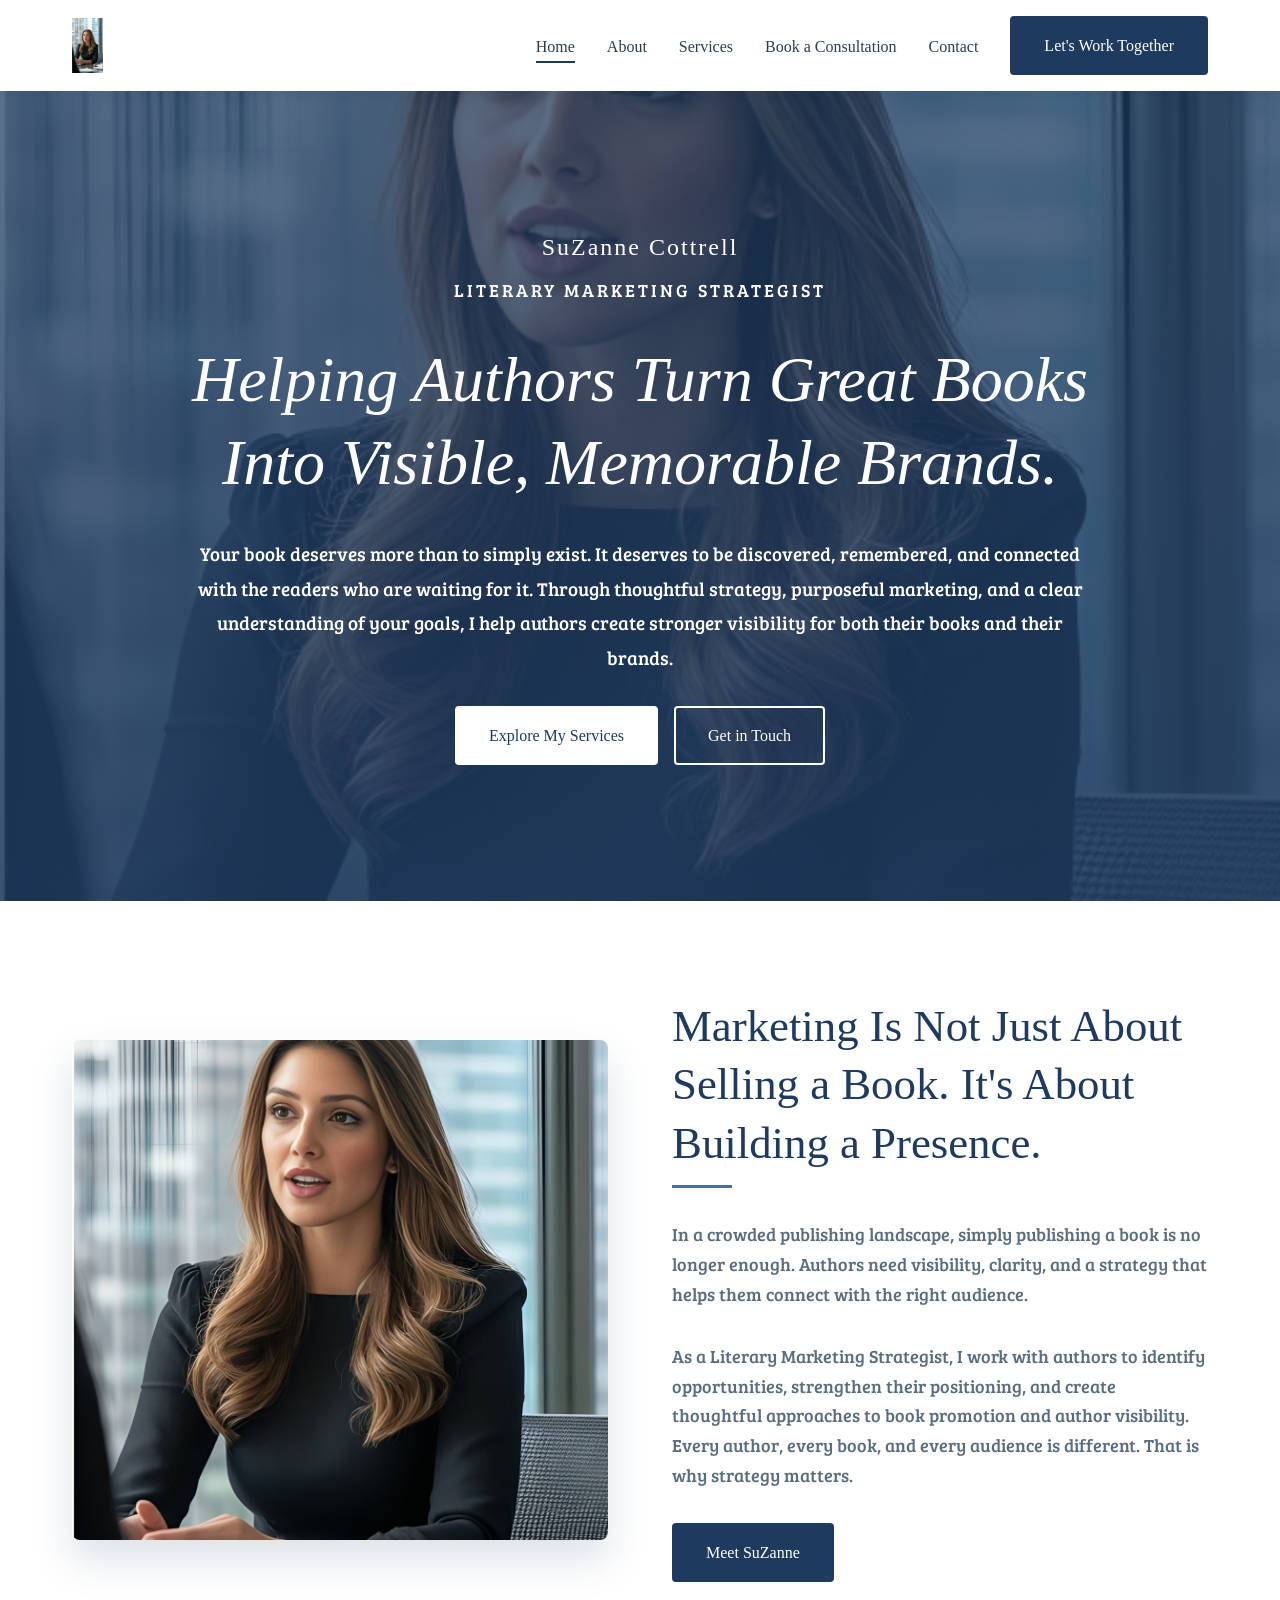
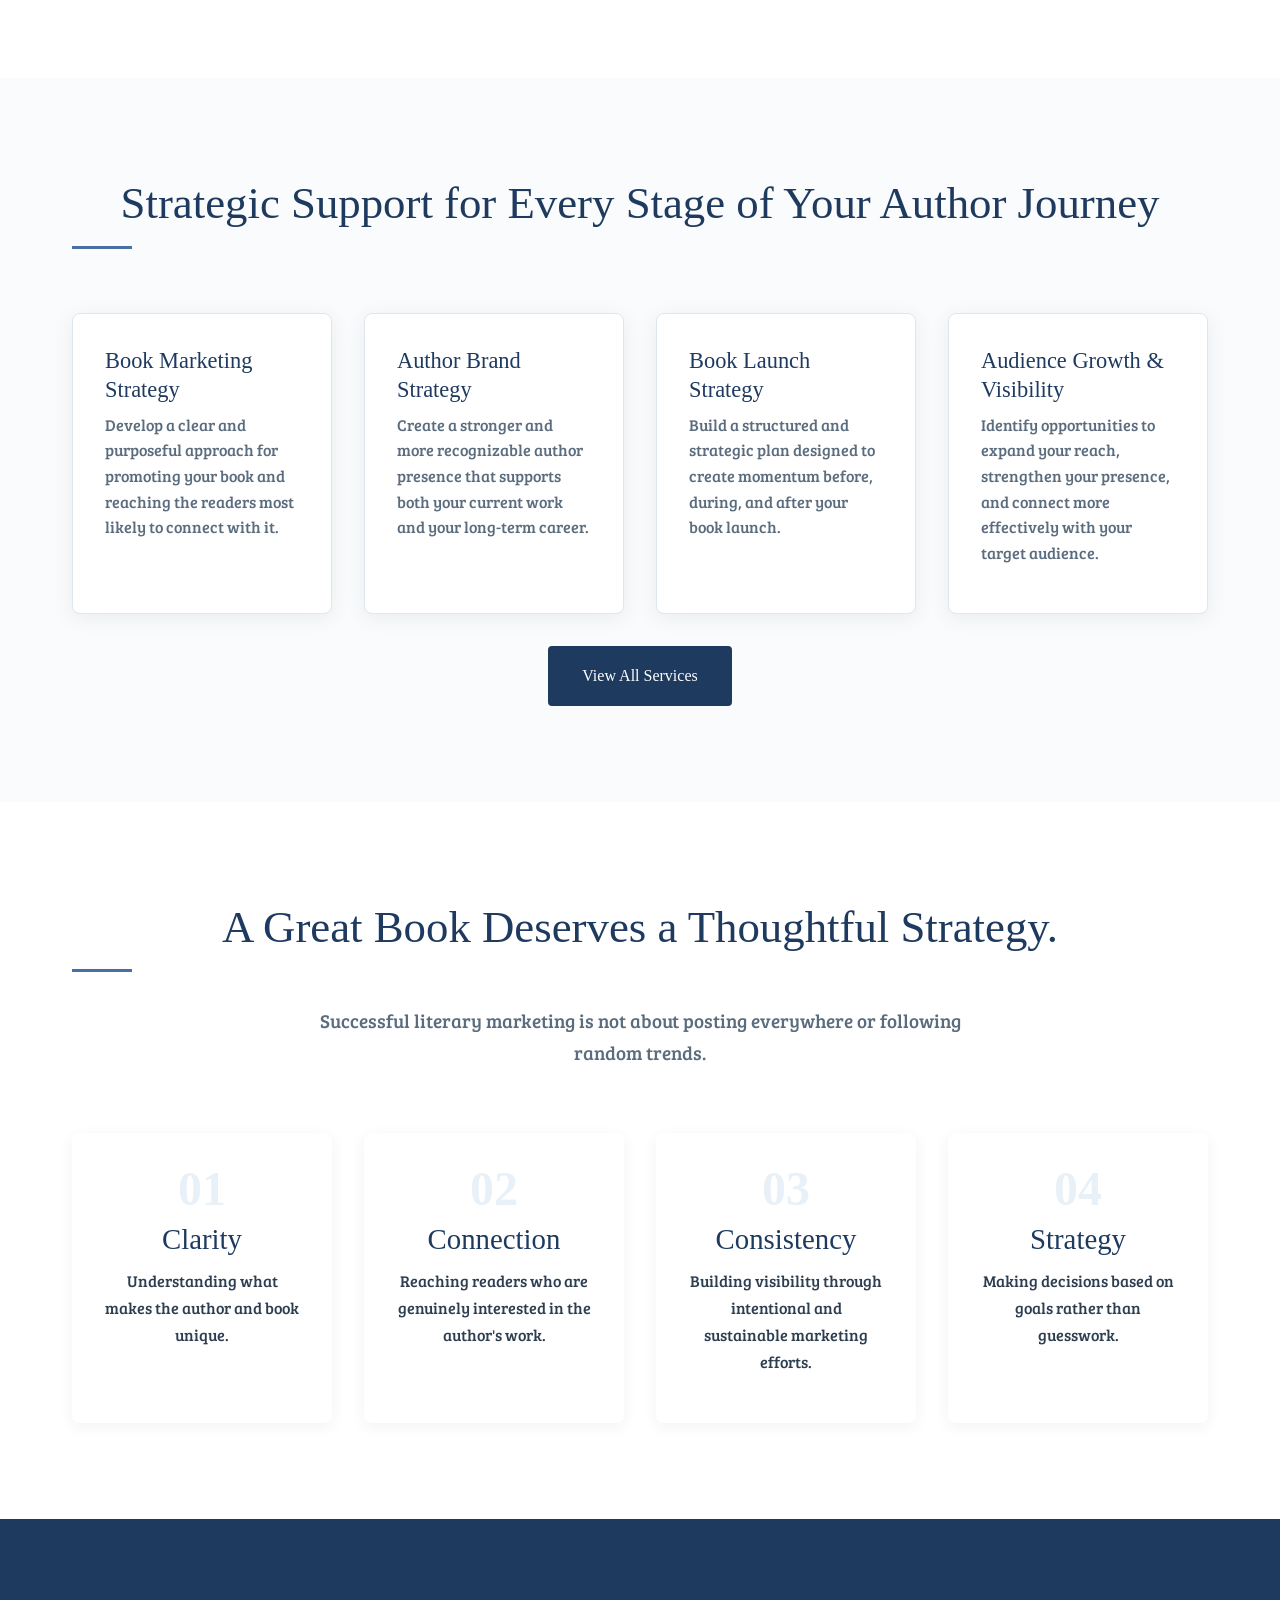
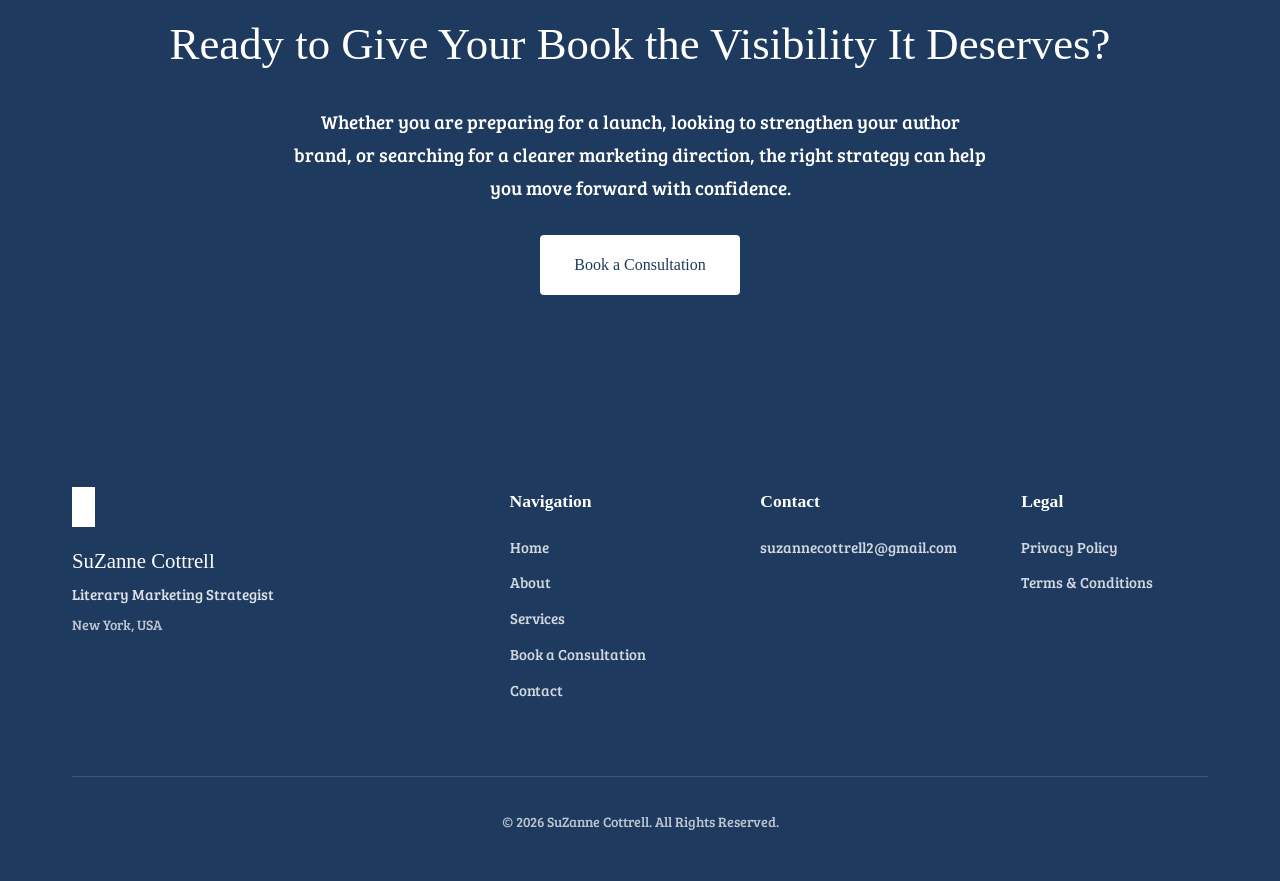
==== commit 1a607a20: "Update index.html" ====
--- a/index.html
+++ b/index.html
@@ -128,7 +128,7 @@
 <nav class="main-nav">
 <div class="nav-container">
 <a href="index.html">
-<img src="logo.png" alt="SuZanne Cottrell Logo" class="logo-img">
+<img src="suzanne.png" alt="SuZanne Cottrell Logo" class="logo-img">
 </a>
 <button class="mobile-menu-toggle" aria-label="Toggle menu" aria-expanded="false">
 <span class="hamburger-line"></span>
@@ -151,7 +151,7 @@
 
 <main>
 
-<section class="hero" style="background-image: linear-gradient(rgba(30,58,95,0.72), rgba(30,58,95,0.88)), url('banner.png');">
+<section class="hero" style="background-image: linear-gradient(rgba(30,58,95,0.72), rgba(30,58,95,0.88)), url('suzanne.png');">
 <div class="hero-content">
 <p class="hero-name fade-up">SuZanne Cottrell</p>
 <p class="hero-title fade-up">Literary Marketing Strategist</p>
@@ -252,7 +252,7 @@
 <div class="container">
 <div class="footer-content">
 <div>
-<img src="logo.png" alt="SuZanne Cottrell Logo" class="footer-logo">
+<img src="suzanne.png" alt="SuZanne Cottrell Logo" class="footer-logo">
 <p class="footer-name">SuZanne Cottrell</p>
 <p class="footer-title">Literary Marketing Strategist</p>
 <p class="footer-location">New York, USA</p>
